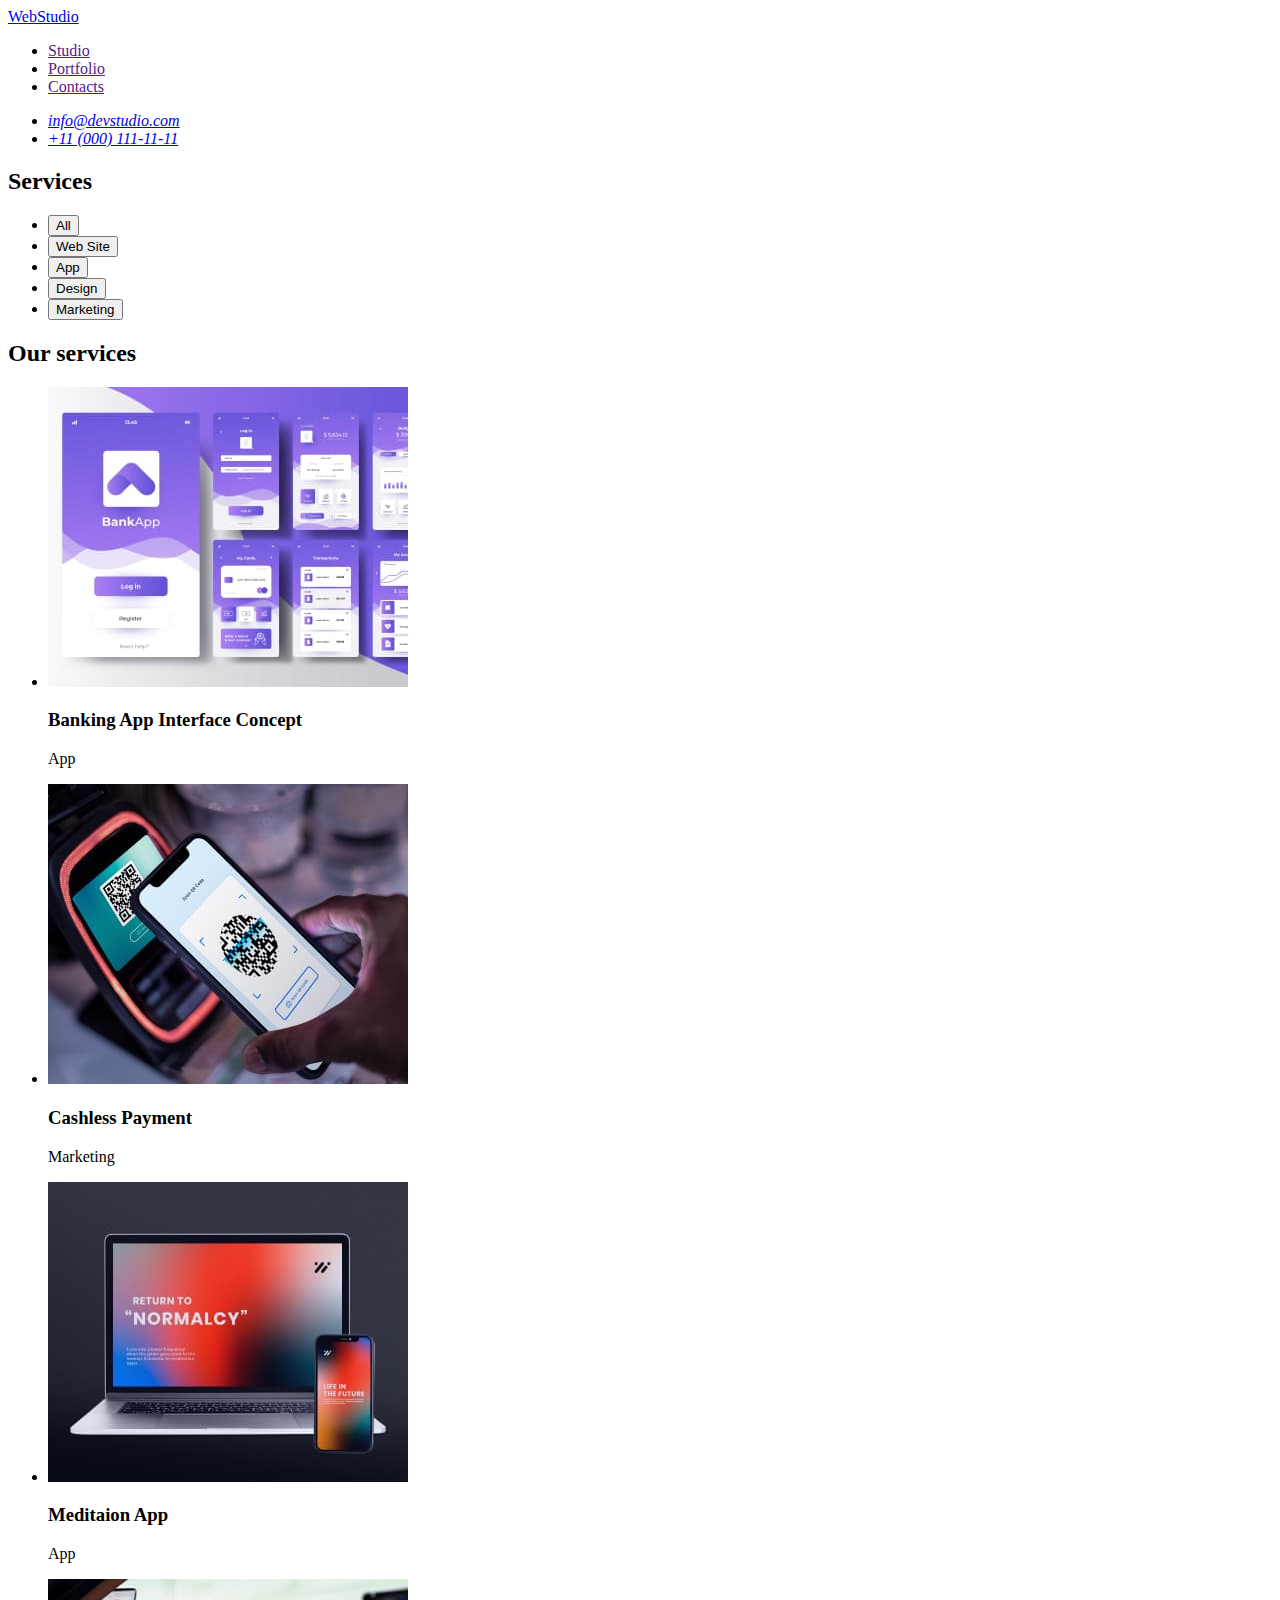
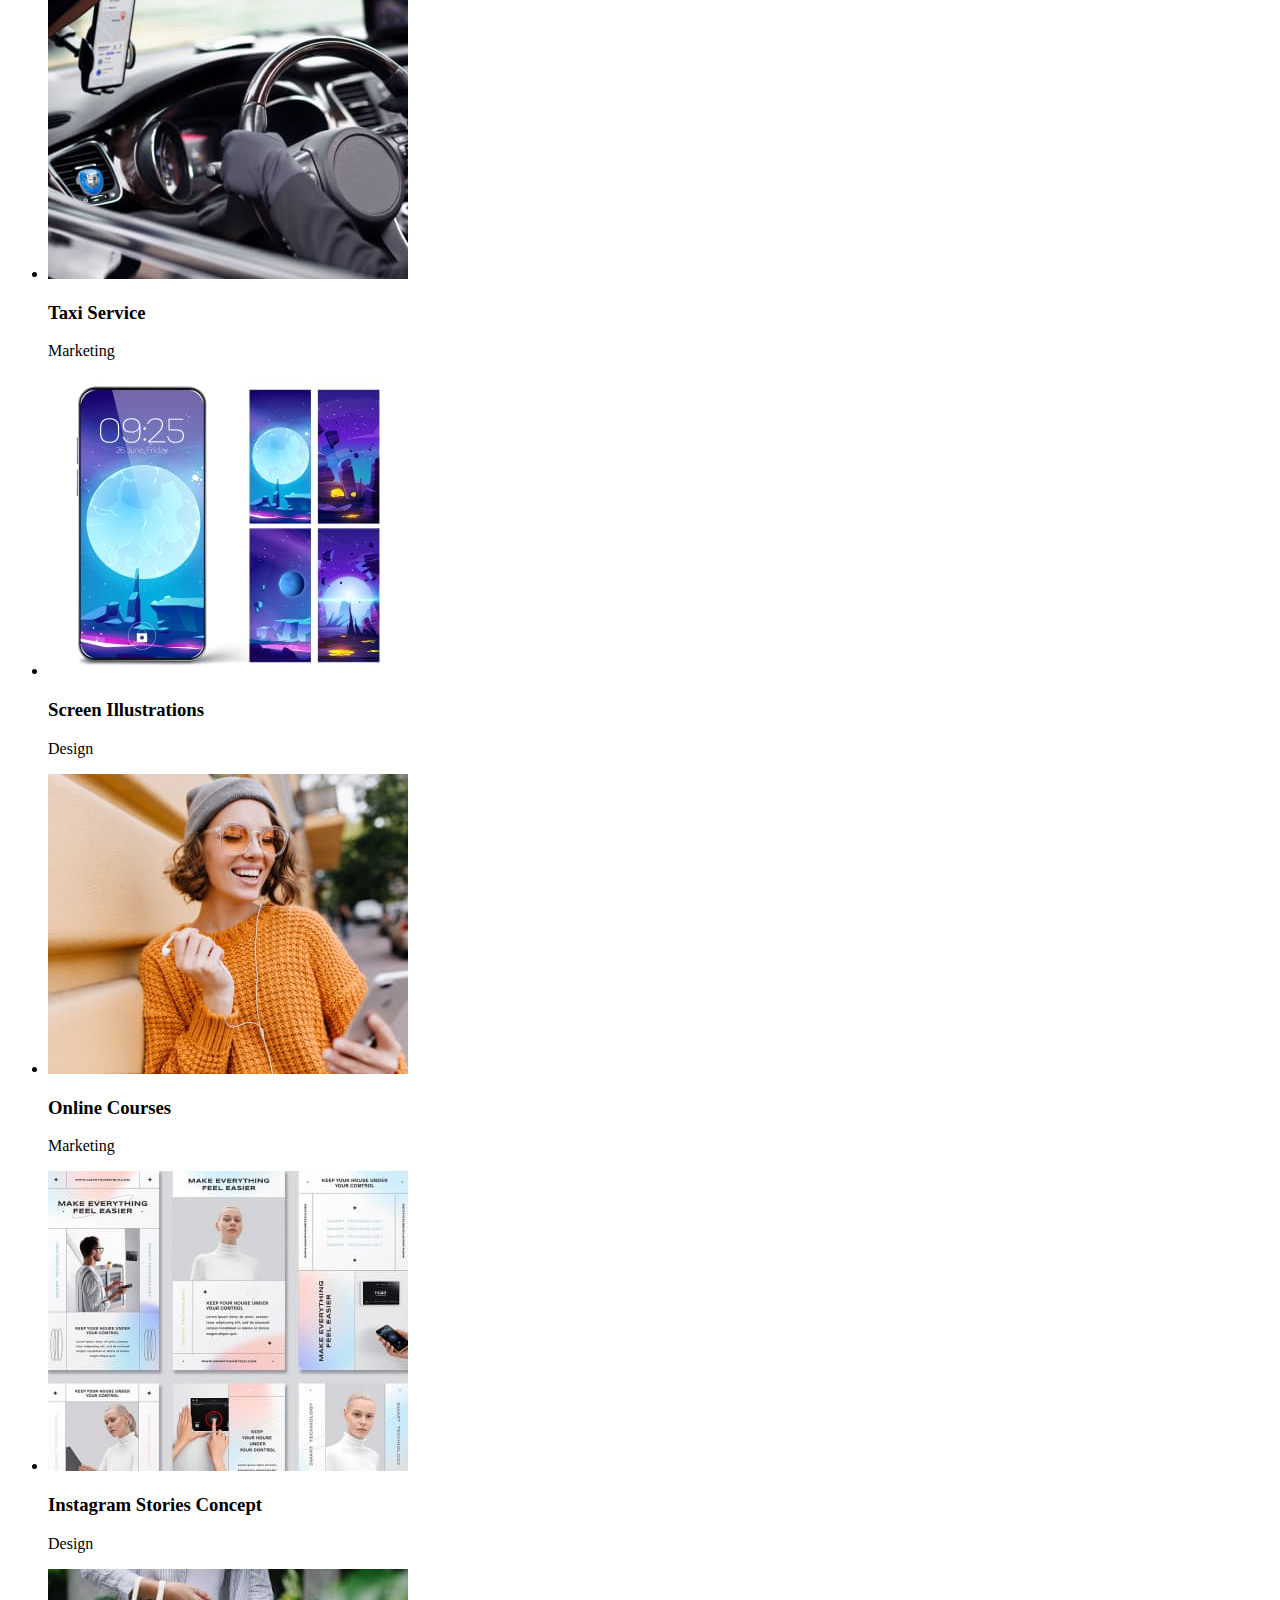
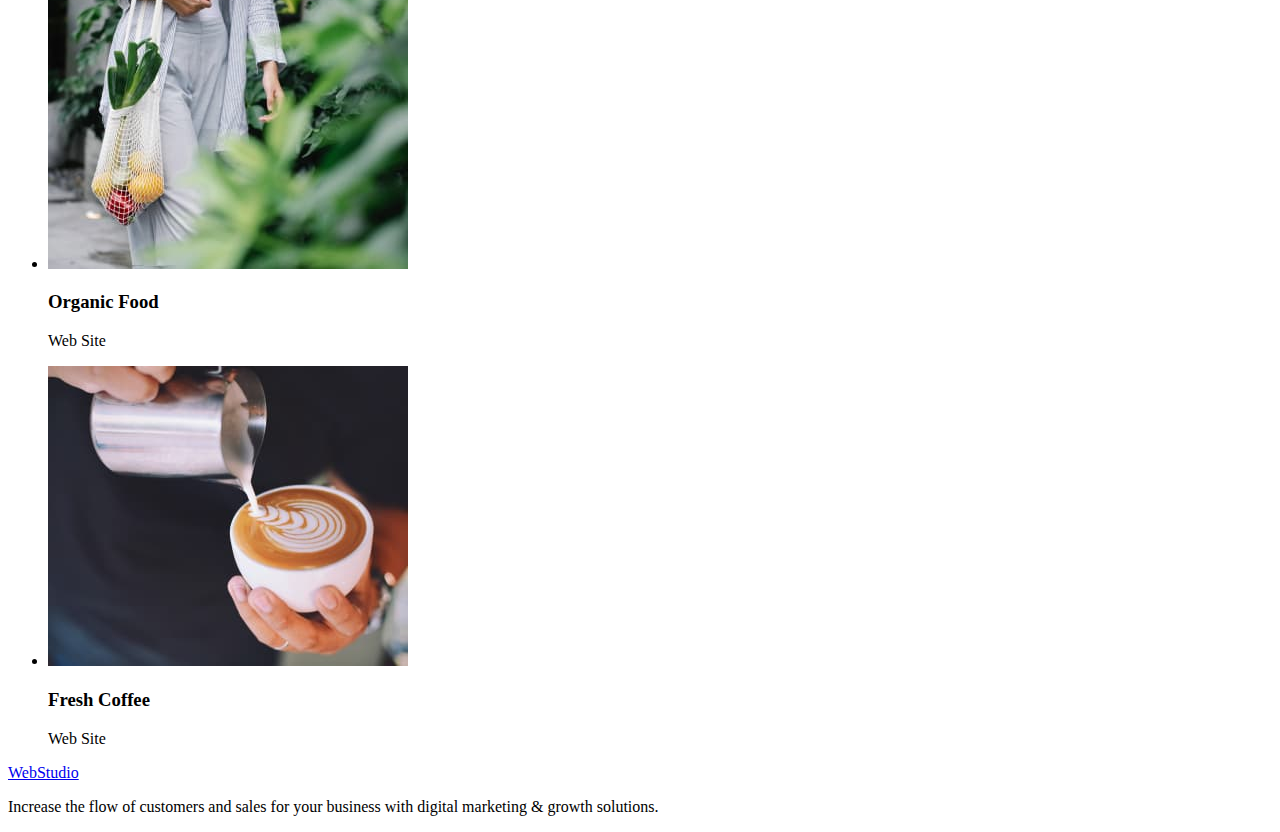
==== portfolio.html @ b33d1b96 "проверка" ====
<!DOCTYPE html>
<html lang="en">
<head>
    <meta charset="UTF-8">
    <meta http-equiv="X-UA-Compatible" content="IE=edge">
    <meta name="viewport" content="width=device-width, initial-scale=1.0">
    <title>WebStudio</title>
    <link rel="stylesheet" href="./css/styles.css">
</head>
<body>

<!--Шапка  -->
    <header>
        <nav>
            <a href="file:///Users/igorzerkal/Desktop/goit-markup-hw-01/index.html">WebStudio</a>
            <ul>
               <li><a href="">Studio</a></li>
               <li><a href="">Portfolio</a></li>
               <li><a href="">Contacts</a></li>
            </ul>
        </nav>
       
        <address>
            <ul>
                <li><a href="mailto:info@devstudio.com">info@devstudio.com</a></li>
                <li><a href="tel:+110001111111">+11 (000) 111-11-11</a></li>
            </ul>
        </address>

    </header>

    <main>

<!-- Наши услуги кнопки -->
        <section>

            <h2>Services</h2>
            <ul>
                <li><button type="button">All</button></li>
                <li><button type="button">Web Site</button></li>
                <li><button type="button">App</button></li>
                <li><button type="button">Design</button></li>
                <li><button type="button">Marketing</button></li>
            </ul>
            
        </section>

<!-- Наши услуги -->

     <section>

        <h2>Our services</h2>
        <ul>
            <li> 
                <img src="./images/our-services/banking-app.jpg" alt="banking app" width="360">
                <H3>Banking App Interface Concept</H3>
                <p>App</p>
            </li>

            <li>
                <img src="./images/our-services/cashless-payment.jpg" alt="cashless payment" width="360">
                <h3>Cashless Payment</h3>
                <p>Marketing</p>
            </li>

            <li>
                <img src="./images/our-services/meditaion-app.jpg" alt="meditaion app" width="360">
                <h3>Meditaion App</h3>
                <p>App</p>
            </li>

<!-- Вторая строка услуг -->

            <li>
                <img src="./images/our-services/taxi-service.jpg" alt="taxi service" width="360">
                <h3>Taxi Service</h3>
                <p>Marketing</p>
            </li>
            <li> 
                <img src="./images/our-services/screen.jpg" alt="screen" width="360">
                <H3>Screen Illustrations</H3>
                <p>Design</p>
            </li>

            <li>
                <img src="./images/our-services/courses.jpg" alt="courses" width="360">
                <h3>Online Courses</h3>
                <p>Marketing</p>
            </li>

<!-- Третья строка услуг -->

            <li>
                <img src="./images/our-services/instagram-concept.jpg" alt="instagram concept" width="360">
                <h3>Instagram Stories Concept</h3>
                <p>Design</p>
            </li>

            <li>
                <img src="./images/our-services/organic-food.jpg" alt="organic food" width="360">
                <h3>Organic Food</h3>
                <p>Web Site</p>
            </li>

            <li>
                <img src="./images/our-services/fresh-coffee.jpg" alt="fresh coffee" width="360">
                <h3>Fresh Coffee</h3>
                <p>Web Site</p>
            </li>

        </ul>

     </section>

    </main>

<!-- Подвал -->
     <footer>
        <a href="./index.html">WebStudio</a>
        <p>Increase the flow of customers and sales for your business with digital marketing & growth solutions.</p>

     </footer>

</body>
</html>
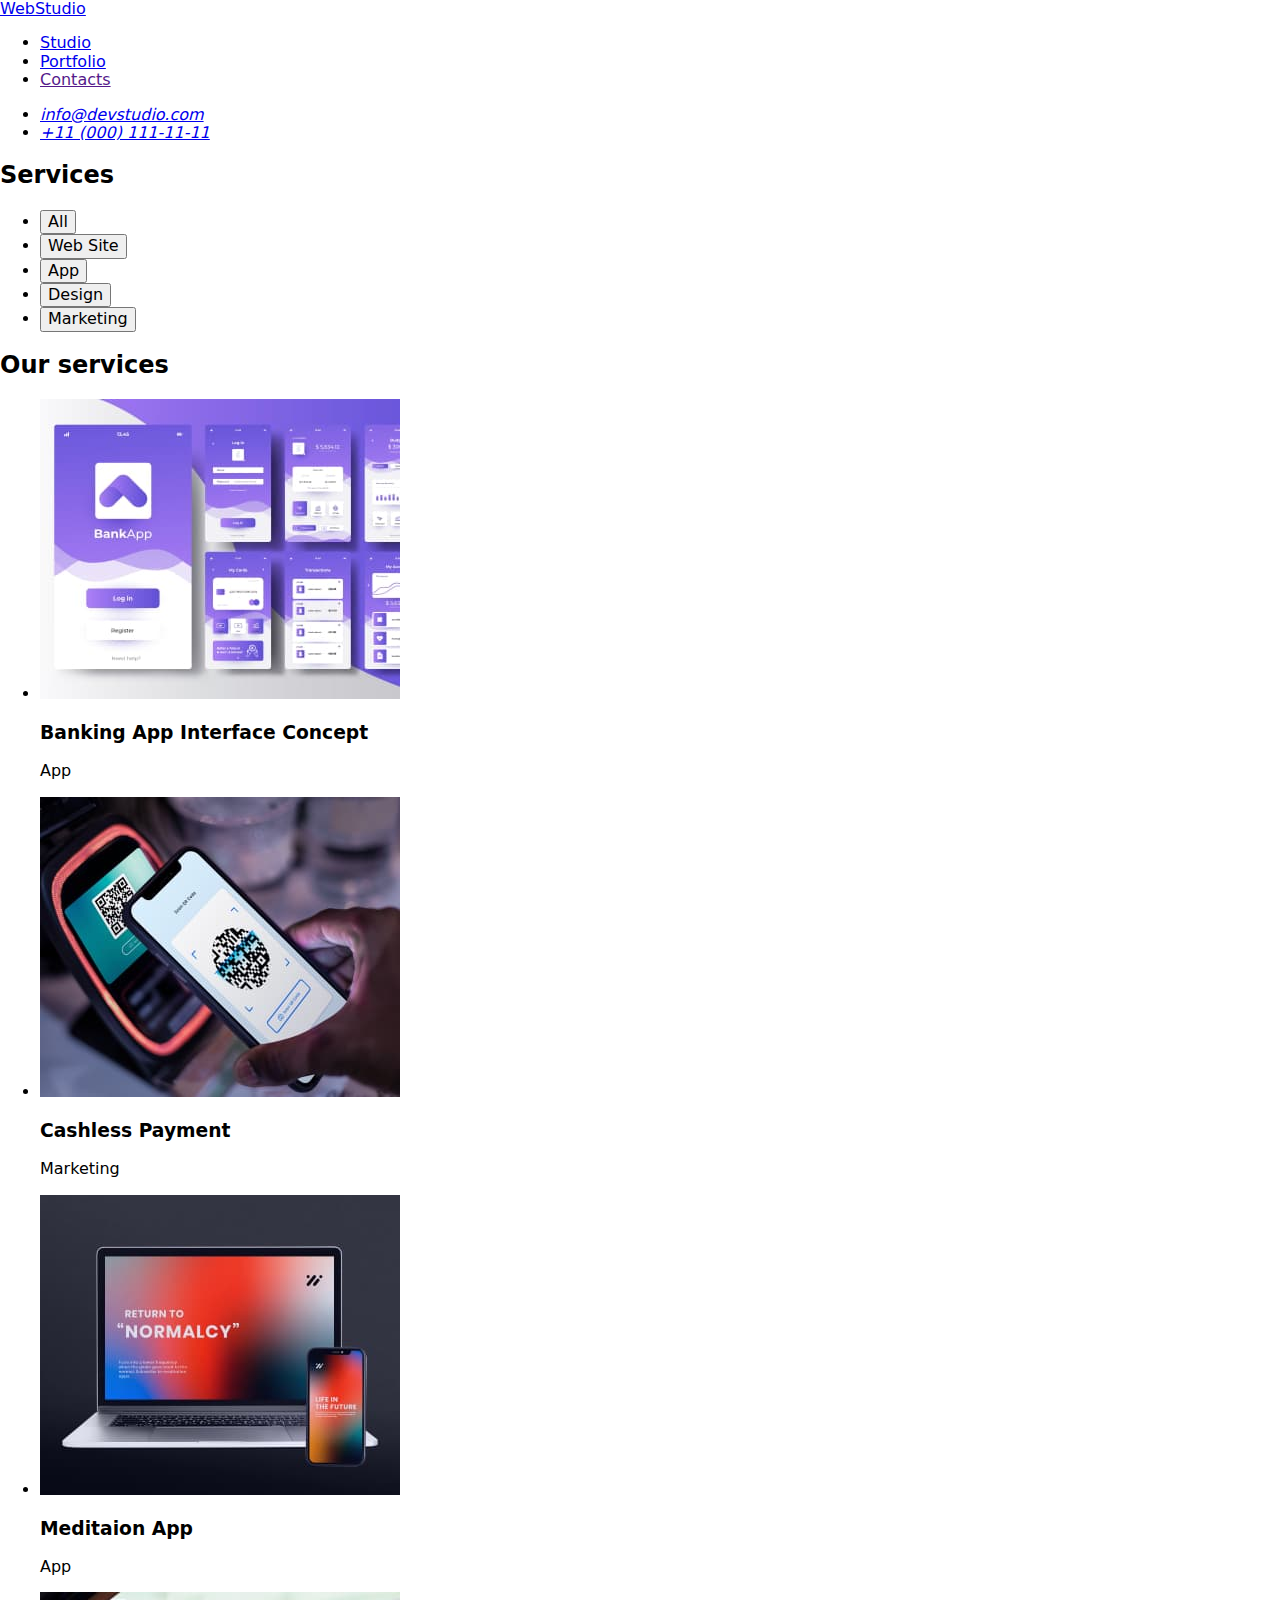
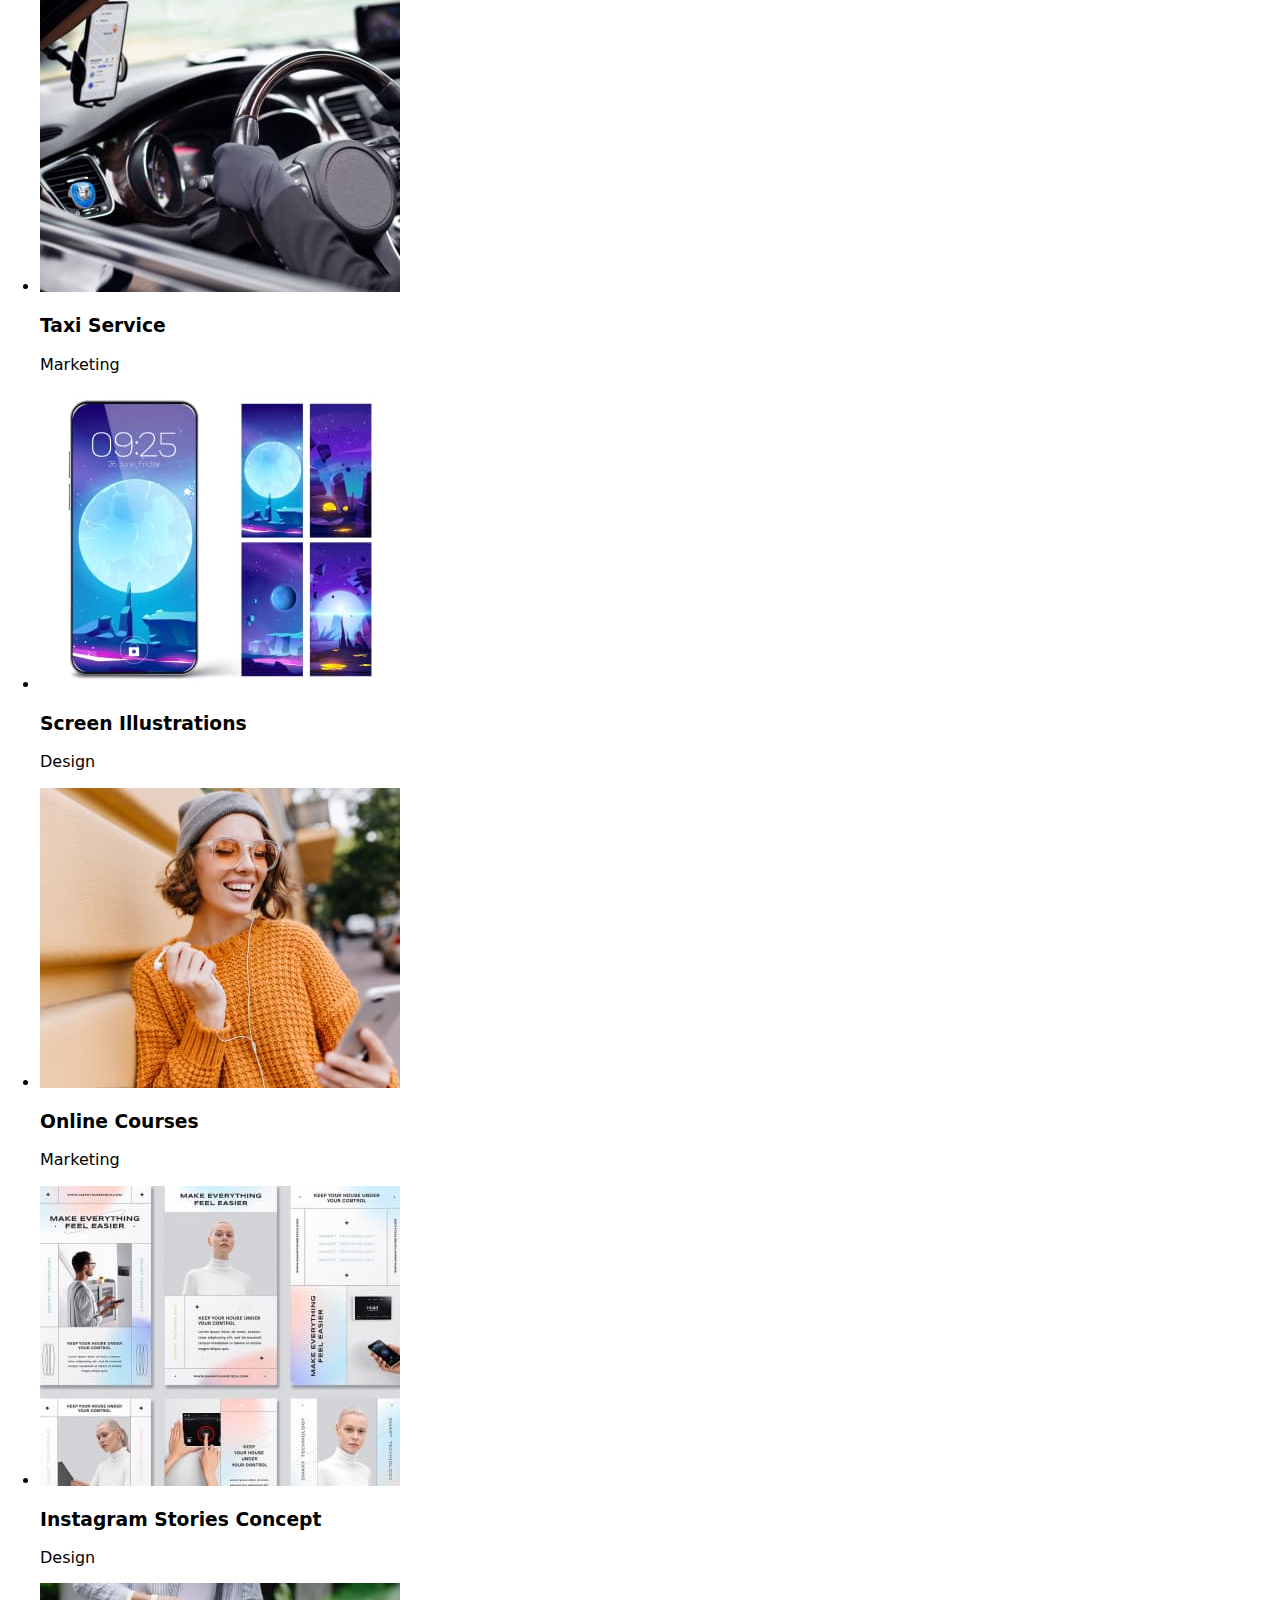
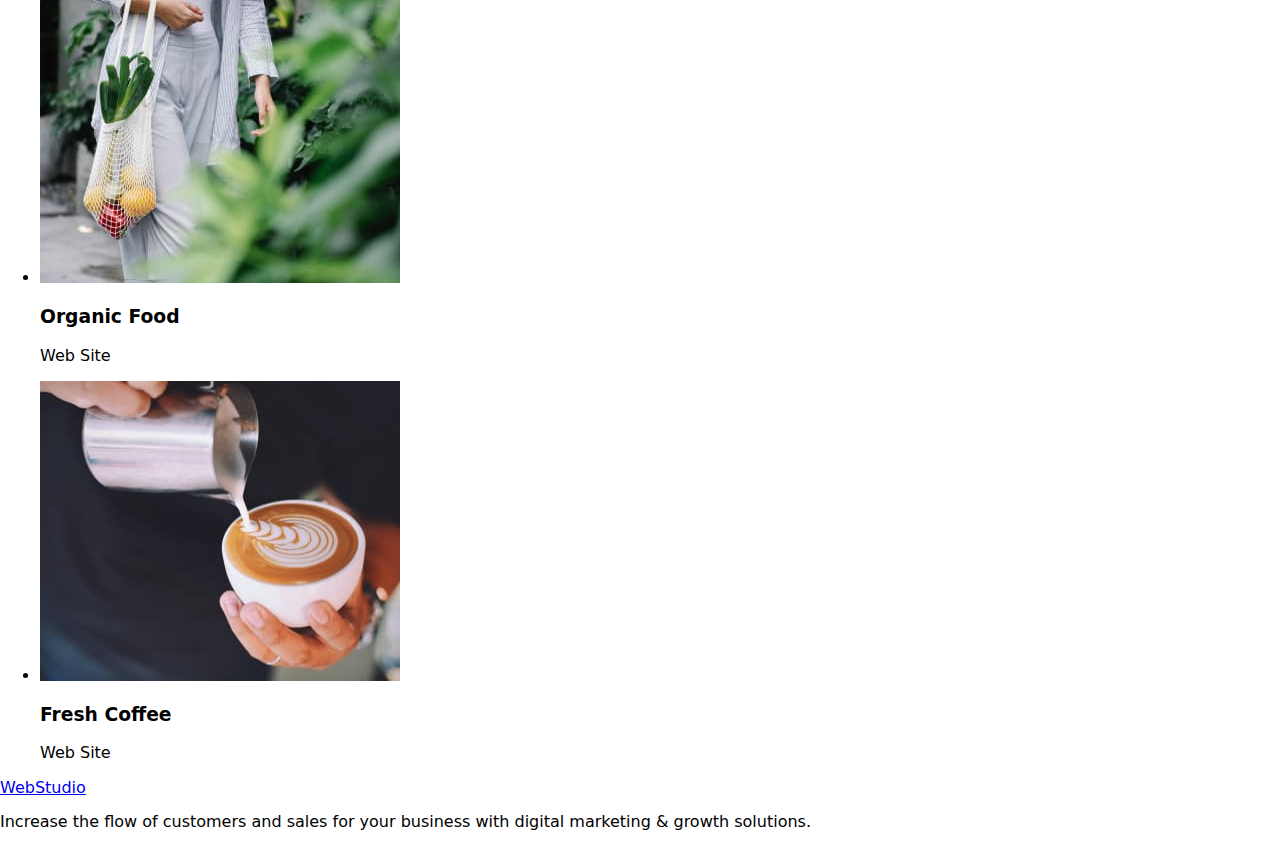
==== commit 50694d49: "Исправил линки на 2-х страницах" ====
--- a/portfolio.html
+++ b/portfolio.html
@@ -5,25 +5,46 @@
     <meta http-equiv="X-UA-Compatible" content="IE=edge">
     <meta name="viewport" content="width=device-width, initial-scale=1.0">
     <title>WebStudio</title>
-    <link rel="stylesheet" href="./css/styles.css">
+    <link rel="stylesheet" href="https://cdn.jsdelivr.net/npm/modern-normalize@1.1.0/modern-normalize.min.css">
+    <link rel="preconnect" href="https://fonts.googleapis.com">
+    <link rel="preconnect" href="https://fonts.gstatic.com" crossorigin>
+    <link href="https://fonts.googleapis.com/css2?family=Raleway:wght@700&family=Roboto:wght@400;500;700;900&display=swap" rel="stylesheet">
+    <link rel="stylesheet" href="../goit-markup-hw-01/css/styles.css">
 </head>
+
 <body>
 
-<!--Шапка  -->
-    <header>
-        <nav>
-            <a href="file:///Users/igorzerkal/Desktop/goit-markup-hw-01/index.html">WebStudio</a>
-            <ul>
-               <li><a href="">Studio</a></li>
-               <li><a href="">Portfolio</a></li>
-               <li><a href="">Contacts</a></li>
+                        <!--Шапка  -->
+    <header class="top-header">
+        <nav class="navigation">
+            <a class="logo link" href="./index.html">WebStudio</a>
+            <ul class="menu list">
+               
+                <li class="menu-item">
+                    <a class="link" href="./index.html">Studio</a>
+                </li>
+               
+                <li class="menu-item">
+                    <a class="link" href="./portfolio.html">Portfolio</a>
+                </li>
+               
+                <li class="menu-item">
+                    <a class="link" href="">Contacts</a>
+                </li>
             </ul>
         </nav>
        
         <address>
-            <ul>
-                <li><a href="mailto:info@devstudio.com">info@devstudio.com</a></li>
-                <li><a href="tel:+110001111111">+11 (000) 111-11-11</a></li>
+            <ul class="contact list">
+                
+                <li class="contact-item">
+                    <a class="contact-info-link link" href="mailto:info@devstudio.com">info@devstudio.com</a>
+                </li>
+                
+                <li class="contact-item">
+                    <a class="contact-info-link link" href="tel:+110001111111">+11 (000) 111-11-11</a>
+                </li>
+            
             </ul>
         </address>
 
@@ -31,81 +52,91 @@
 
     <main>
 
-<!-- Наши услуги кнопки -->
+                        <!-- Наши услуги кнопки -->
         <section>
 
             <h2>Services</h2>
-            <ul>
-                <li><button type="button">All</button></li>
-                <li><button type="button">Web Site</button></li>
-                <li><button type="button">App</button></li>
-                <li><button type="button">Design</button></li>
-                <li><button type="button">Marketing</button></li>
+            <ul class="list">
+                <li>
+                    <button class="modal-btn" type="button">All</button>
+                </li>
+                <li>
+                    <button class="modal-btn" type="button">Web Site</button>
+                </li>
+                <li>
+                    <button class="modal-btn" type="button">App</button>
+                </li>
+                <li>
+                    <button class="modal-btn" type="button">Design</button>
+                </li>
+                <li>
+                    <button class="modal-btn" type="button">Marketing</button>
+                </li>
             </ul>
-            
+
         </section>
 
-<!-- Наши услуги -->
+                        <!-- Наши услуги -->
 
      <section>
 
         <h2>Our services</h2>
-        <ul>
+        <ul class="list">
             <li> 
-                <img src="./images/our-services/banking-app.jpg" alt="banking app" width="360">
-                <H3>Banking App Interface Concept</H3>
-                <p>App</p>
+                <img class="list-image" src="./images/our-services/banking-app.jpg" alt="banking app" width="360">
+                <H3 clas="name-of-pictures" >Banking App Interface Concept</H3>
+                <p clas="pictures description" >App</p>
             </li>
 
             <li>
-                <img src="./images/our-services/cashless-payment.jpg" alt="cashless payment" width="360">
-                <h3>Cashless Payment</h3>
-                <p>Marketing</p>
+                <img class="list-image" src="./images/our-services/cashless-payment.jpg" alt="cashless payment" width="360">
+                <h3 class="name-of-pictures" >Cashless Payment</h3>
+                <p class="pictures description" >Marketing</p>
             </li>
 
             <li>
-                <img src="./images/our-services/meditaion-app.jpg" alt="meditaion app" width="360">
-                <h3>Meditaion App</h3>
-                <p>App</p>
+                <img class="list-image" src="./images/our-services/meditaion-app.jpg" alt="meditaion app" width="360">
+                <h3 class="name-of-pictures" >Meditaion App</h3>
+                <p class="pictures description" >App</p>
             </li>
 
-<!-- Вторая строка услуг -->
+                    <!-- Вторая строка услуг -->
 
             <li>
-                <img src="./images/our-services/taxi-service.jpg" alt="taxi service" width="360">
-                <h3>Taxi Service</h3>
-                <p>Marketing</p>
+                <img class="list-image" src="./images/our-services/taxi-service.jpg" alt="taxi service" width="360">
+                <h3 class="name-of-pictures" >Taxi Service</h3>
+                <p class="pictures description" >Marketing</p>
             </li>
             <li> 
-                <img src="./images/our-services/screen.jpg" alt="screen" width="360">
-                <H3>Screen Illustrations</H3>
-                <p>Design</p>
+                <img class="list-image" src="./images/our-services/screen.jpg" alt="screen" width="360">
+                <H3 class="name-of-pictures" >Screen Illustrations</H3>
+                <p class="pictures description" >Design</p>
             </li>
 
             <li>
-                <img src="./images/our-services/courses.jpg" alt="courses" width="360">
-                <h3>Online Courses</h3>
-                <p>Marketing</p>
+                <img class="list-image" src="./images/our-services/courses.jpg" alt="courses" width="360">
+                <h3 class="name-of-pictures" >Online Courses</h3>
+                <p class="pictures description" >Marketing</p>
             </li>
 
-<!-- Третья строка услуг -->
+                    <!-- Третья строка услуг -->
 
             <li>
-                <img src="./images/our-services/instagram-concept.jpg" alt="instagram concept" width="360">
-                <h3>Instagram Stories Concept</h3>
-                <p>Design</p>
+                <img class="list-image" src="./images/our-services/instagram-concept.jpg" alt="instagram concept" width="360">
+                <h3 class="name-of-pictures" >Instagram Stories Concept</h3>
+                <p class="pictures description" >Design</p>
             </li>
 
             <li>
-                <img src="./images/our-services/organic-food.jpg" alt="organic food" width="360">
-                <h3>Organic Food</h3>
-                <p>Web Site</p>
+                <img class="list-image" src="./images/our-services/organic-food.jpg" alt="organic food" width="360">
+                <h3 class="name-of-pictures" >Organic Food</h3>
+                <p class="pictures description" >Web Site</p>
             </li>
 
             <li>
-                <img src="./images/our-services/fresh-coffee.jpg" alt="fresh coffee" width="360">
-                <h3>Fresh Coffee</h3>
-                <p>Web Site</p>
+                <img class="list-image" src="./images/our-services/fresh-coffee.jpg" alt="fresh coffee" width="360">
+                <h3 class="name-of-pictures" >Fresh Coffee</h3>
+                <p class="pictures description" >Web Site</p>
             </li>
 
         </ul>
@@ -114,12 +145,13 @@
 
     </main>
 
-<!-- Подвал -->
+                        <!-- Подвал -->
      <footer>
-        <a href="./index.html">WebStudio</a>
-        <p>Increase the flow of customers and sales for your business with digital marketing & growth solutions.</p>
+        <a class="logo link" href="./index.html">WebStudio</a>
+        <p class="text-footer" >Increase the flow of customers and sales for your business with digital marketing & growth solutions.</p>
 
      </footer>
 
 </body>
+
 </html>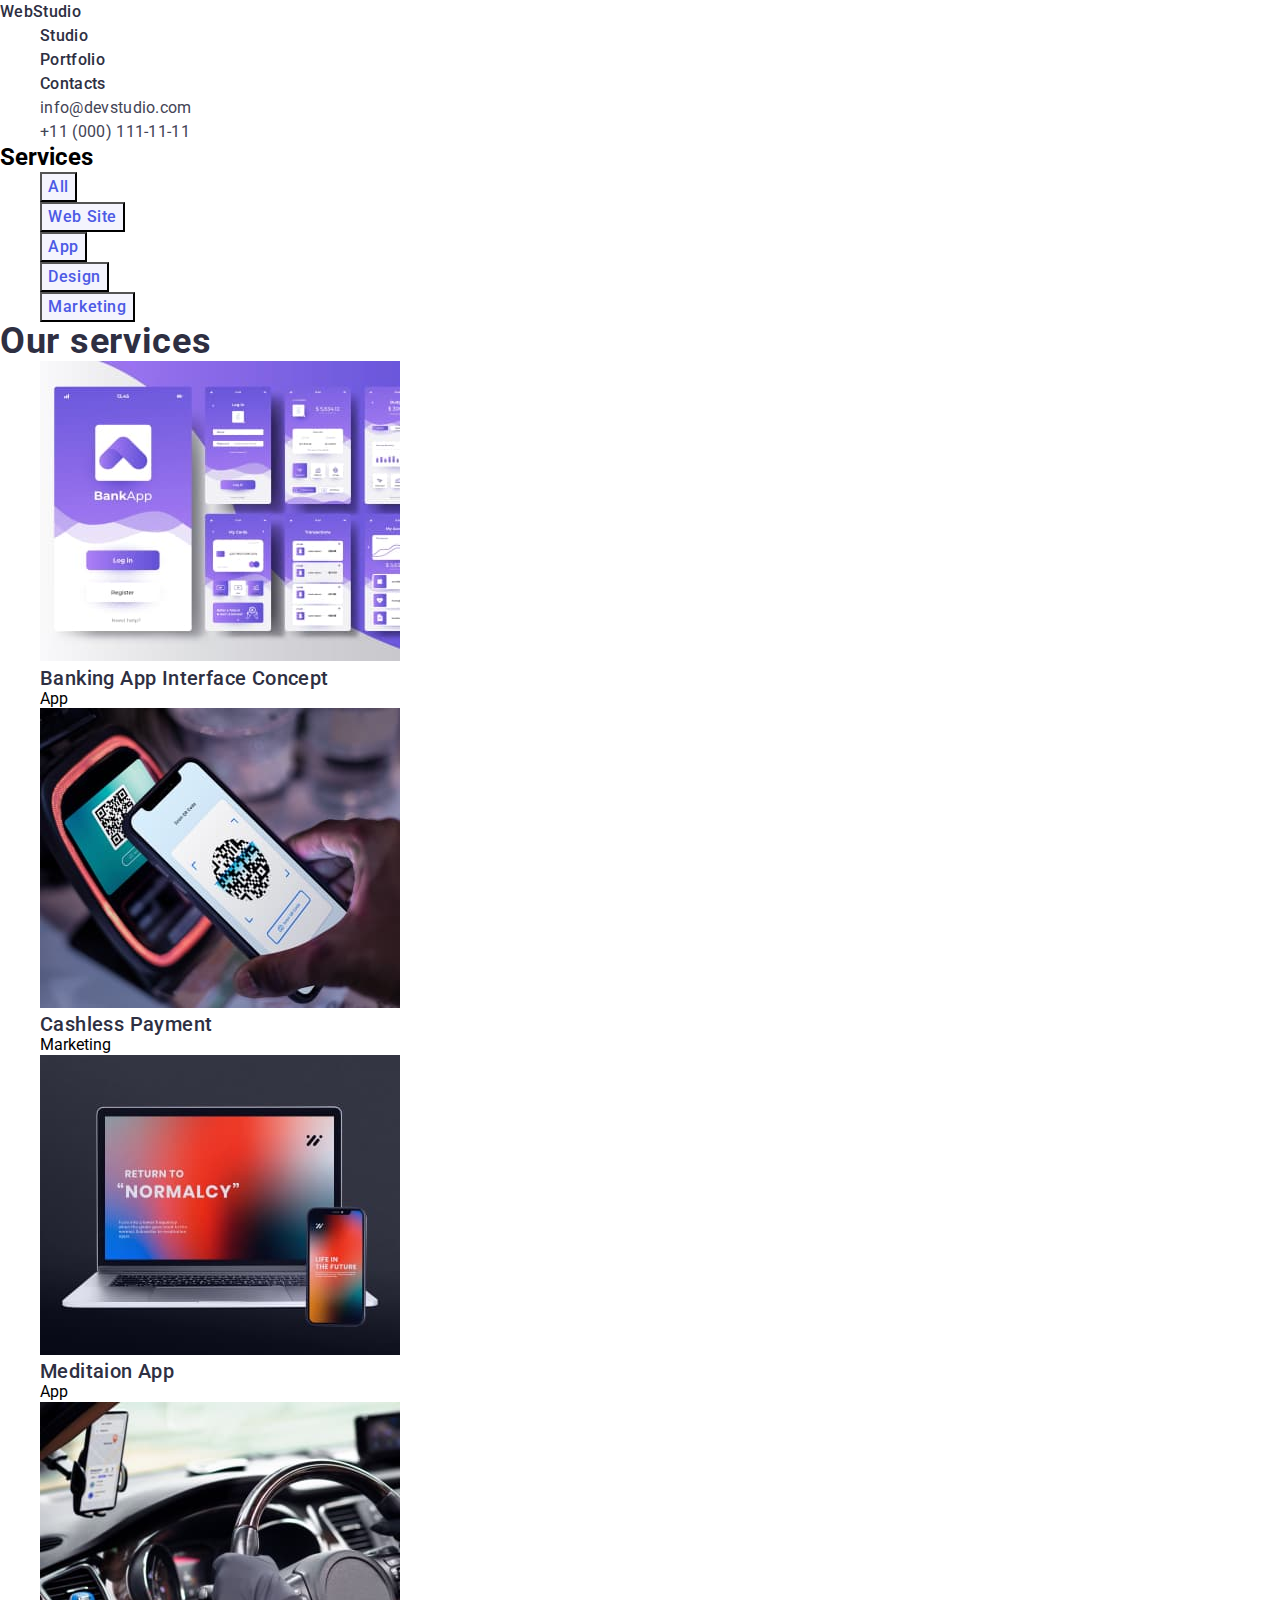
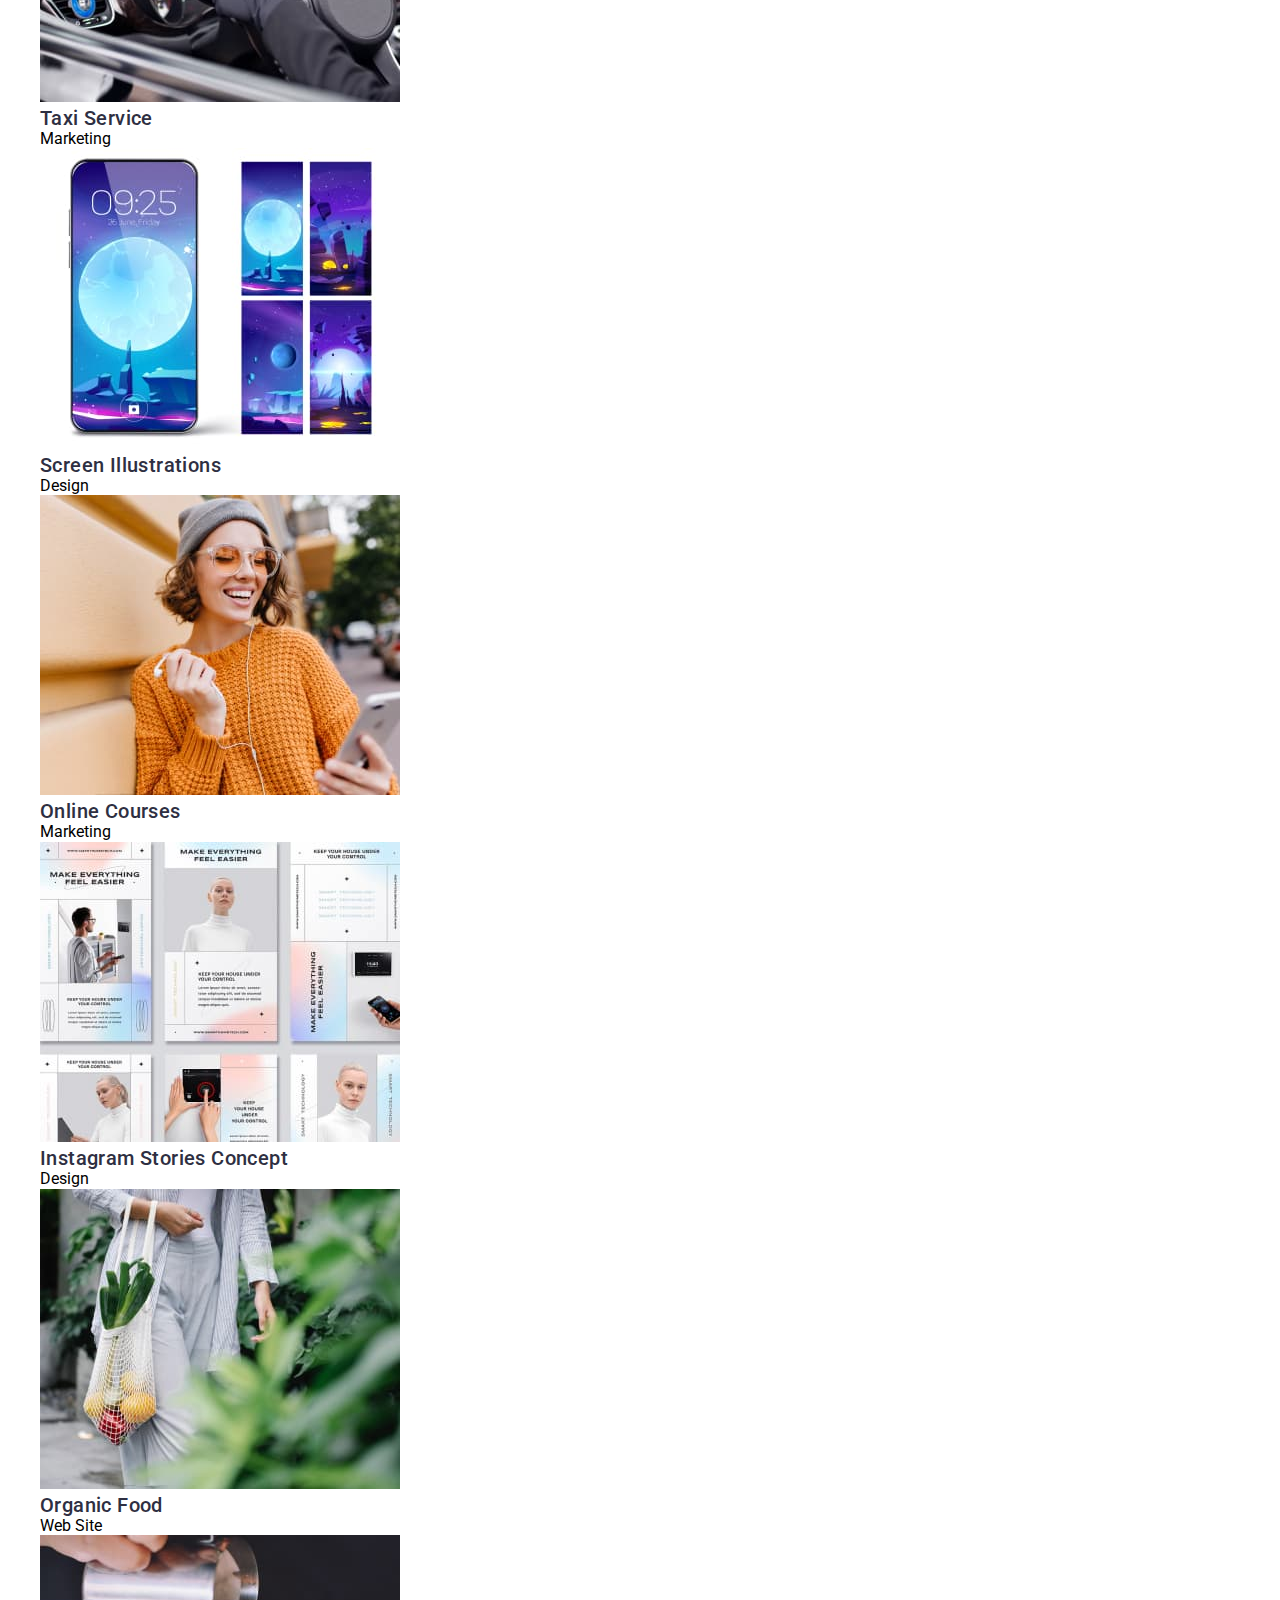
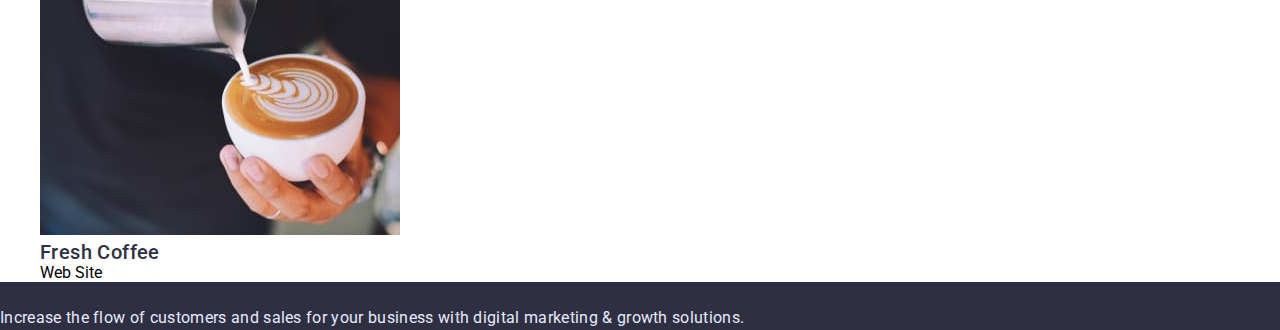
==== commit 4dd054be: "Страницы настроены, ошибки исправлены." ====
--- a/portfolio.html
+++ b/portfolio.html
@@ -9,7 +9,7 @@
     <link rel="preconnect" href="https://fonts.googleapis.com">
     <link rel="preconnect" href="https://fonts.gstatic.com" crossorigin>
     <link href="https://fonts.googleapis.com/css2?family=Raleway:wght@700&family=Roboto:wght@400;500;700;900&display=swap" rel="stylesheet">
-    <link rel="stylesheet" href="../goit-markup-hw-01/css/styles.css">
+    <link rel="stylesheet" href="./css/styles.css">
 </head>
 
 <body>
@@ -55,22 +55,22 @@
                         <!-- Наши услуги кнопки -->
         <section>
 
-            <h2>Services</h2>
+            <h2 class="services-bnt">Services</h2>
             <ul class="list">
                 <li>
-                    <button class="modal-btn" type="button">All</button>
+                    <button class="modal-btn-b" type="button">All</button>
                 </li>
                 <li>
-                    <button class="modal-btn" type="button">Web Site</button>
+                    <button class="modal-btn-b" type="button">Web Site</button>
                 </li>
                 <li>
-                    <button class="modal-btn" type="button">App</button>
+                    <button class="modal-btn-b" type="button">App</button>
                 </li>
                 <li>
-                    <button class="modal-btn" type="button">Design</button>
+                    <button class="modal-btn-b" type="button">Design</button>
                 </li>
                 <li>
-                    <button class="modal-btn" type="button">Marketing</button>
+                    <button class="modal-btn-b" type="button">Marketing</button>
                 </li>
             </ul>
 
@@ -80,12 +80,12 @@
 
      <section>
 
-        <h2>Our services</h2>
+        <h2 class="titles">Our services</h2>
         <ul class="list">
             <li> 
                 <img class="list-image" src="./images/our-services/banking-app.jpg" alt="banking app" width="360">
-                <H3 clas="name-of-pictures" >Banking App Interface Concept</H3>
-                <p clas="pictures description" >App</p>
+                <H3 class="name-of-pictures" >Banking App Interface Concept</H3>
+                <p class="pictures description" >App</p>
             </li>
 
             <li>
@@ -146,7 +146,7 @@
     </main>
 
                         <!-- Подвал -->
-     <footer>
+     <footer class="top-footer">
         <a class="logo link" href="./index.html">WebStudio</a>
         <p class="text-footer" >Increase the flow of customers and sales for your business with digital marketing & growth solutions.</p>
 
--- a/css/styles.css
+++ b/css/styles.css
@@ -0,0 +1,200 @@
+:root {
+    --primary-fond:'Roboto', sans-serif;
+    --accent-color:#2E2F42;
+}
+
+body {
+    font-family: var(--primary-fond);
+}
+
+*{
+    margin: 0;
+}
+
+.link {
+    text-decoration: none;
+    font-style: normal;
+    
+    font-weight: 500;
+    font-size: 16px;
+    line-height: 1.5;
+    letter-spacing: 0.02em;
+    color: #2E2F42;
+}
+
+.contact-info-link {
+    
+    font-style: normal;
+    font-weight: 400;
+    font-size: 16px;
+    line-height: 1.5;
+    letter-spacing: 0.02em;
+    color: #434455;
+}
+
+.link:hover,
+.link:focus{
+    color: #404BBF;
+}
+
+
+.list {
+    list-style: none;
+}
+
+
+
+/* .modal-btn-b {
+    font-weight: 500;
+    font-size: 16px;
+    line-height: 1.5;
+    display: flex;
+    align-items: center;
+    text-align: center;
+    letter-spacing: 0.04em;
+    color: #4D5AE5;
+    cursor: pointer;
+} */
+
+/* ----------------------Шапка */
+
+.modal-btn:hover,
+.modal-btn:focus {
+    background-color: #404BBF;
+    color: #FFFFFF;
+}
+
+.modal-btn-a {
+    font-weight: 500;
+    font-size: 16px;
+    line-height: 1.5;
+    display: flex;
+    align-items: center;
+    letter-spacing: 0.04em;
+    color: #FFFFFF;
+    background: #4D5AE5;
+    cursor: pointer;
+}
+
+h1 {
+    background: #2E2F42;
+    color: #FFFFFF;
+}
+
+/* h2 {
+    font-weight: 700;
+    font-size: 36px;
+    line-height: 1.1;
+    letter-spacing: 0.02em;
+    text-transform: capitalize;
+    color: #2E2F42;
+} */
+
+/* ---------------------Банер */
+
+.main-title {
+    font-weight: 700;
+    font-size: 56px;
+    line-height: 1.1;
+    letter-spacing: 0.02em;
+    color: #FFFFFF;
+    background: #2E2F42;
+}
+
+/* .modal-btn {
+    cursor: pointer;
+} */
+
+/* ---------------Бизнес решение без заголовка */
+
+.title-paragraphs {
+    font-weight: 500;
+    font-size: 20px;
+    line-height: 1.2;
+    letter-spacing: 0.02em;
+    color: var(--accent-color)
+}
+
+.text-paragraphs {
+    font-weight: 400;
+    font-size: 16px;
+    line-height: 1.5;
+    letter-spacing: 0.02em;
+    color: #434455;
+}
+
+.titles {
+    font-weight: 700;
+    font-size: 36px;
+    line-height: 1.1;
+    letter-spacing: 0.02em;
+    color: var(--accent-color)
+}
+
+/* --------------------Фото Команды */
+
+.name-of-pictures {
+    font-weight: 500;
+    font-size: 20px;
+    line-height: 1.2;
+    letter-spacing: 0.02em;
+    color: var(--accent-color)
+
+}
+
+.pictures-description {
+    font-weight: 400;
+    font-size: 16px;
+    line-height: 1.5;
+    letter-spacing: 0.02em;
+    color: #434455;
+
+}
+
+/* -----------------------Подвал */
+
+.text-footer {
+    font-weight: 400;
+    font-size: 16px;
+    line-height: 1.5;
+    letter-spacing: 0.02em;
+    color: #E7E9FC;
+    background: #2E2F42;
+}
+
+.top-footer {
+    background: #2E2F42;
+}
+
+.logo-footer {
+    font-family: 'Raleway', sans-serif;
+    font-weight: 800;
+    font-size: 18px;
+    line-height: 1.17;
+    align-items: center;
+    letter-spacing: 0.03em;
+    color: #F4F4FD;
+}
+
+
+/* -------------------Наши услуги кнопки */
+
+.modal-btn-b {
+    font-style: normal;
+    font-weight: 500;
+    font-size: 16px;
+    line-height: 24px;
+    letter-spacing: 0.04em;
+    color: #4D5AE5;
+    background: #F4F4FD;
+    cursor: pointer;
+}
+
+.modal-btn-b:hover,
+.modal-btn-b:focus {
+    background-color: #404BBF;
+    color: #FFFFFF;
+}
+
+
+/* ------------------Наши услуги */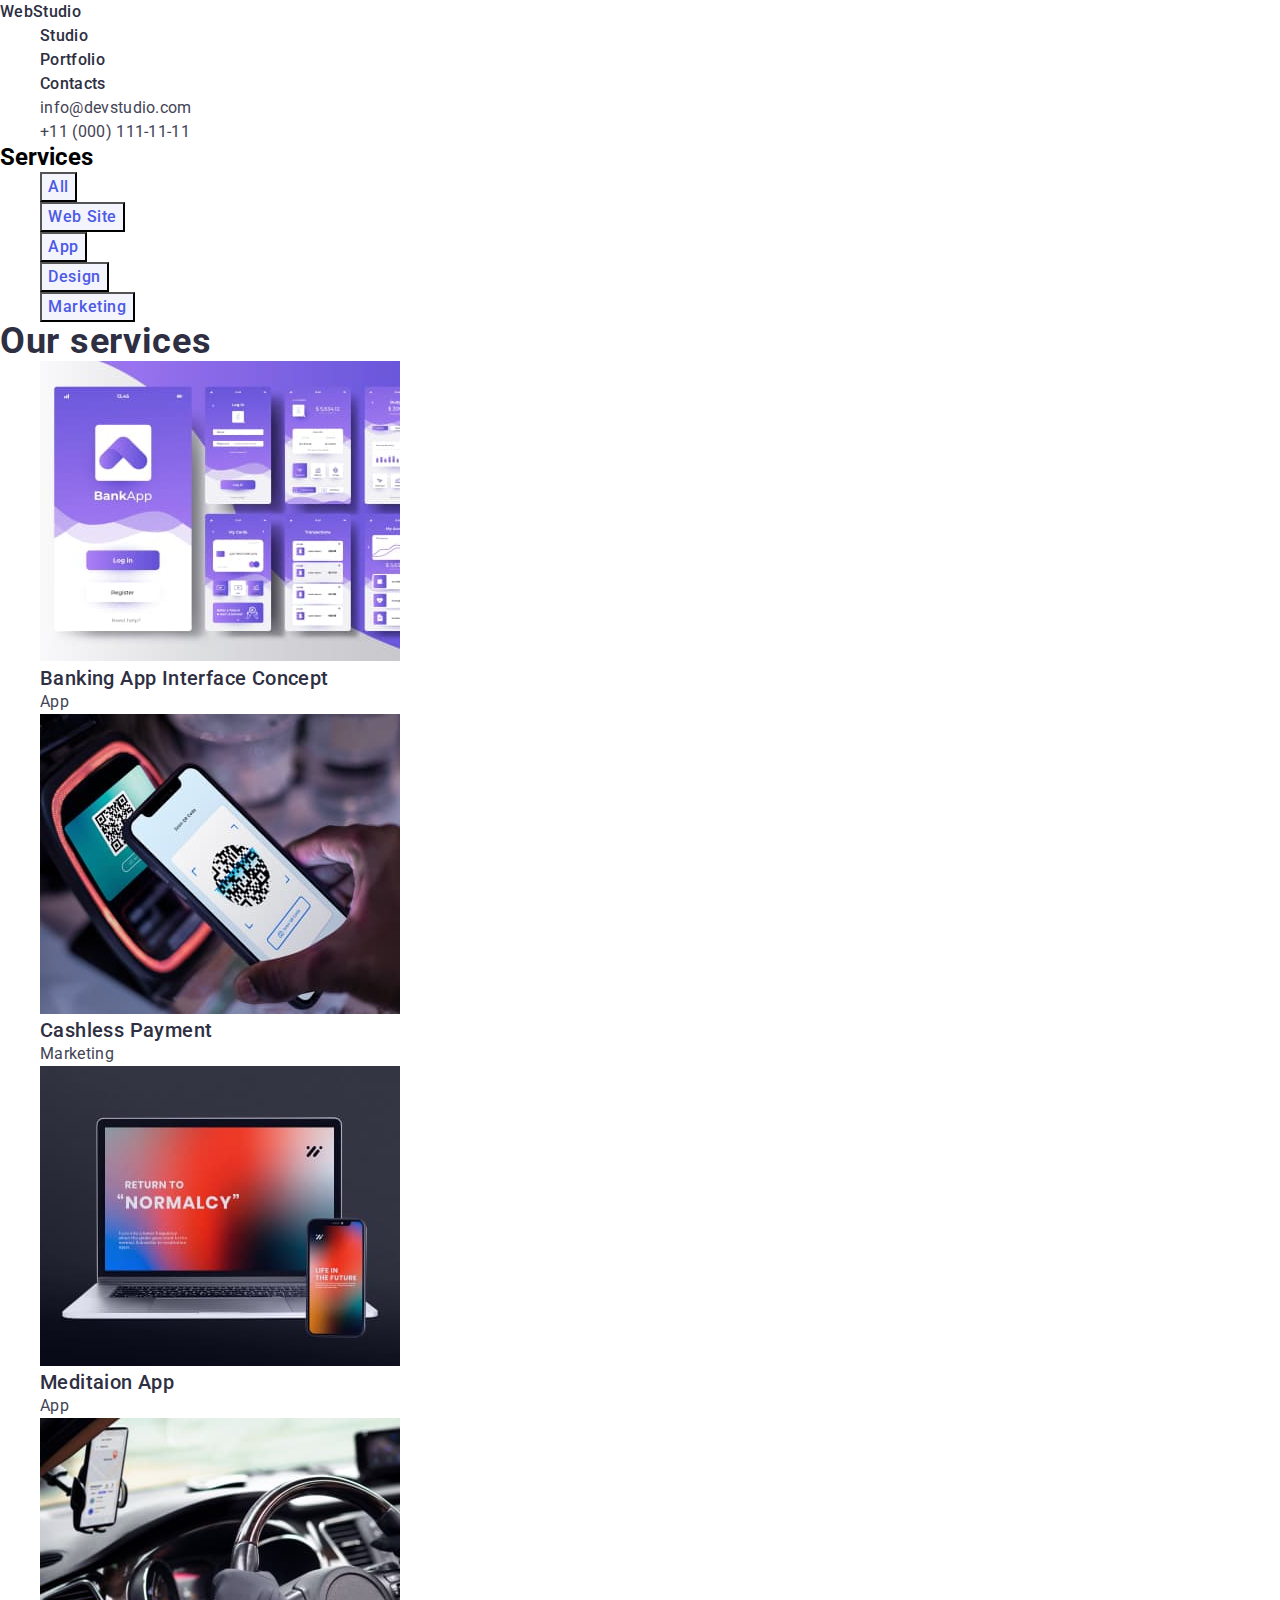
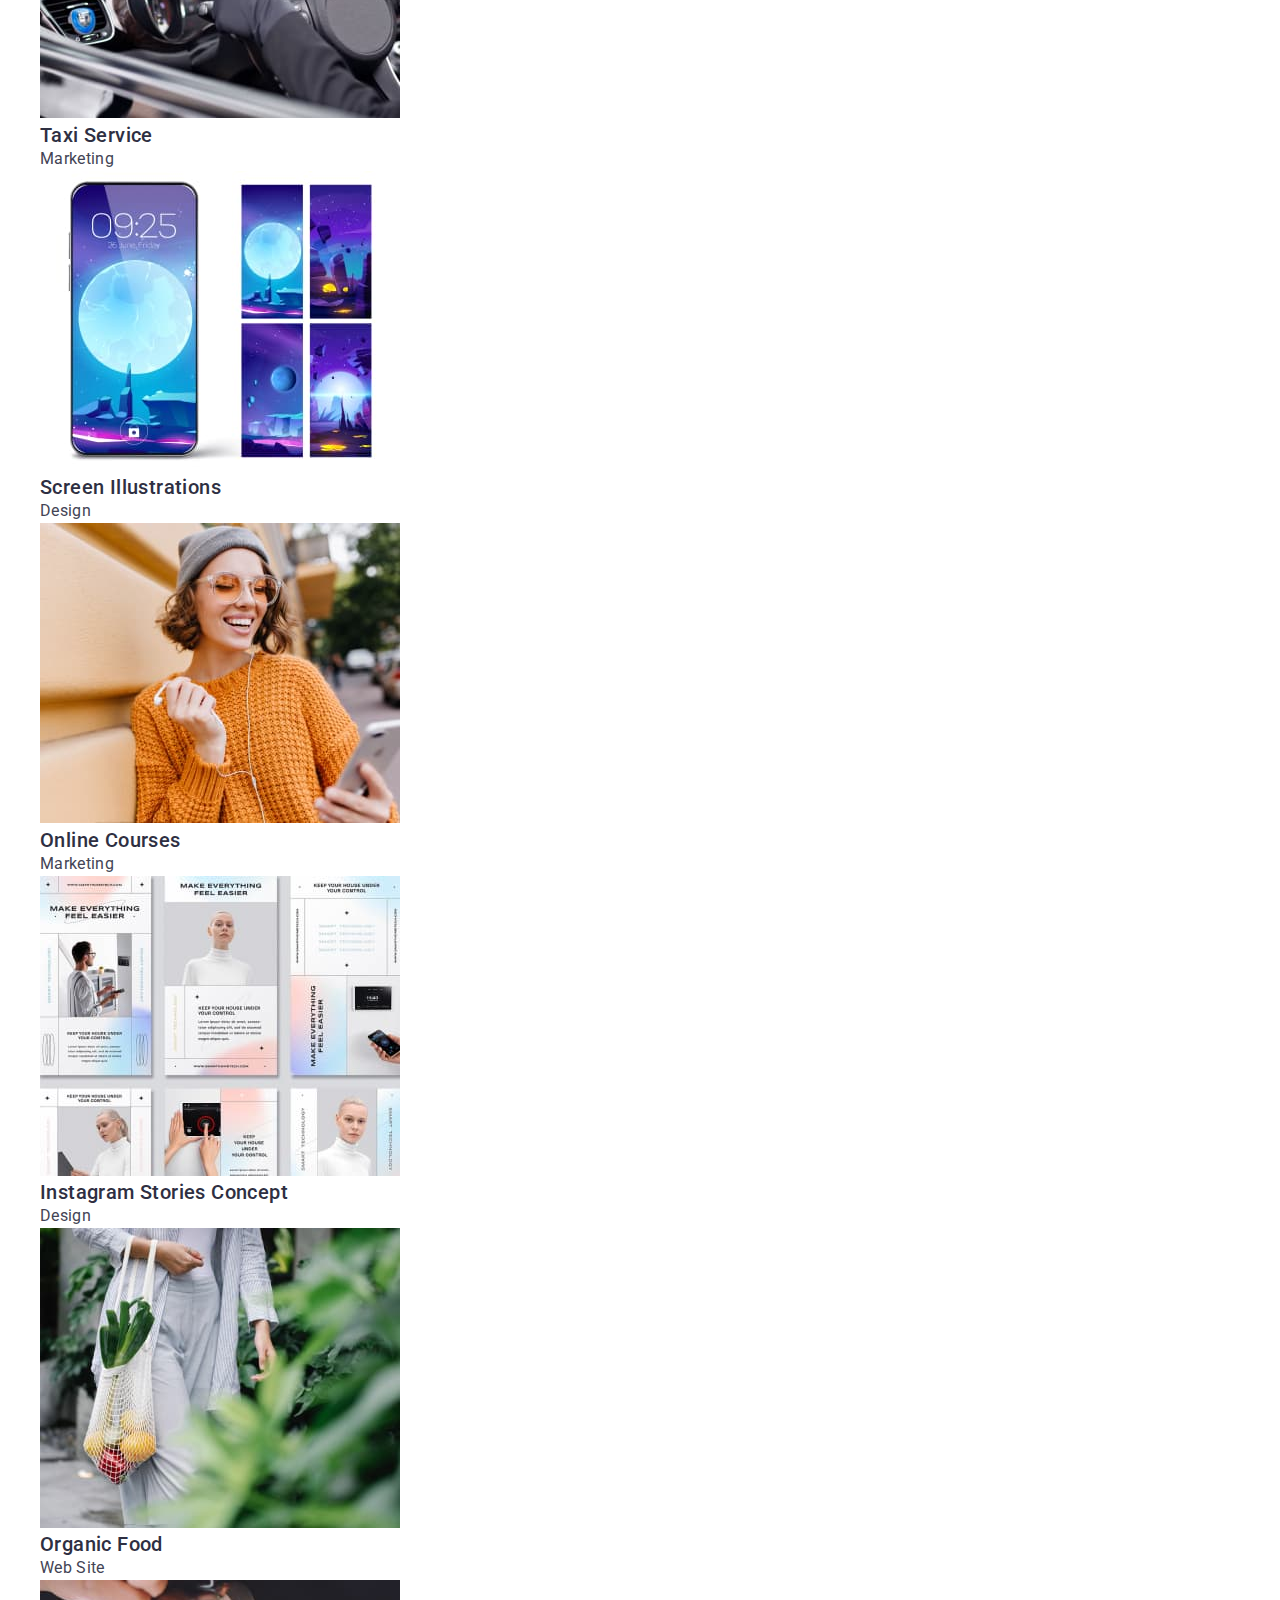
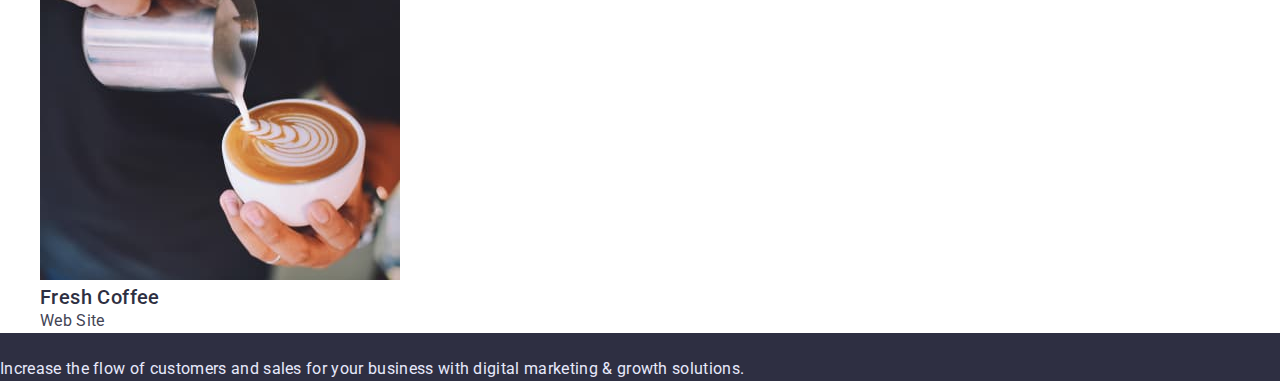
==== commit 9c6b0e3f: "Поправка класса" ====
--- a/portfolio.html
+++ b/portfolio.html
@@ -85,19 +85,19 @@
             <li> 
                 <img class="list-image" src="./images/our-services/banking-app.jpg" alt="banking app" width="360">
                 <H3 class="name-of-pictures" >Banking App Interface Concept</H3>
-                <p class="pictures description" >App</p>
+                <p class="pictures-description" >App</p>
             </li>
 
             <li>
                 <img class="list-image" src="./images/our-services/cashless-payment.jpg" alt="cashless payment" width="360">
                 <h3 class="name-of-pictures" >Cashless Payment</h3>
-                <p class="pictures description" >Marketing</p>
+                <p class="pictures-description" >Marketing</p>
             </li>
 
             <li>
                 <img class="list-image" src="./images/our-services/meditaion-app.jpg" alt="meditaion app" width="360">
                 <h3 class="name-of-pictures" >Meditaion App</h3>
-                <p class="pictures description" >App</p>
+                <p class="pictures-description" >App</p>
             </li>
 
                     <!-- Вторая строка услуг -->
@@ -105,18 +105,18 @@
             <li>
                 <img class="list-image" src="./images/our-services/taxi-service.jpg" alt="taxi service" width="360">
                 <h3 class="name-of-pictures" >Taxi Service</h3>
-                <p class="pictures description" >Marketing</p>
+                <p class="pictures-description" >Marketing</p>
             </li>
             <li> 
                 <img class="list-image" src="./images/our-services/screen.jpg" alt="screen" width="360">
                 <H3 class="name-of-pictures" >Screen Illustrations</H3>
-                <p class="pictures description" >Design</p>
+                <p class="pictures-description" >Design</p>
             </li>
 
             <li>
                 <img class="list-image" src="./images/our-services/courses.jpg" alt="courses" width="360">
                 <h3 class="name-of-pictures" >Online Courses</h3>
-                <p class="pictures description" >Marketing</p>
+                <p class="pictures-description" >Marketing</p>
             </li>
 
                     <!-- Третья строка услуг -->
@@ -124,19 +124,19 @@
             <li>
                 <img class="list-image" src="./images/our-services/instagram-concept.jpg" alt="instagram concept" width="360">
                 <h3 class="name-of-pictures" >Instagram Stories Concept</h3>
-                <p class="pictures description" >Design</p>
+                <p class="pictures-description" >Design</p>
             </li>
 
             <li>
                 <img class="list-image" src="./images/our-services/organic-food.jpg" alt="organic food" width="360">
                 <h3 class="name-of-pictures" >Organic Food</h3>
-                <p class="pictures description" >Web Site</p>
+                <p class="pictures-description" >Web Site</p>
             </li>
 
             <li>
                 <img class="list-image" src="./images/our-services/fresh-coffee.jpg" alt="fresh coffee" width="360">
                 <h3 class="name-of-pictures" >Fresh Coffee</h3>
-                <p class="pictures description" >Web Site</p>
+                <p class="pictures-description" >Web Site</p>
             </li>
 
         </ul>
--- a/css/styles.css
+++ b/css/styles.css
@@ -76,10 +76,10 @@
     cursor: pointer;
 }
 
-h1 {
+/* h1 {
     background: #2E2F42;
     color: #FFFFFF;
-}
+} */
 
 /* h2 {
     font-weight: 700;
@@ -97,8 +97,8 @@
     font-size: 56px;
     line-height: 1.1;
     letter-spacing: 0.02em;
-    color: #FFFFFF;
-    background: #2E2F42;
+    color: #2E2F42;
+    /* background-color: #2E2F42; */
 }
 
 /* .modal-btn {
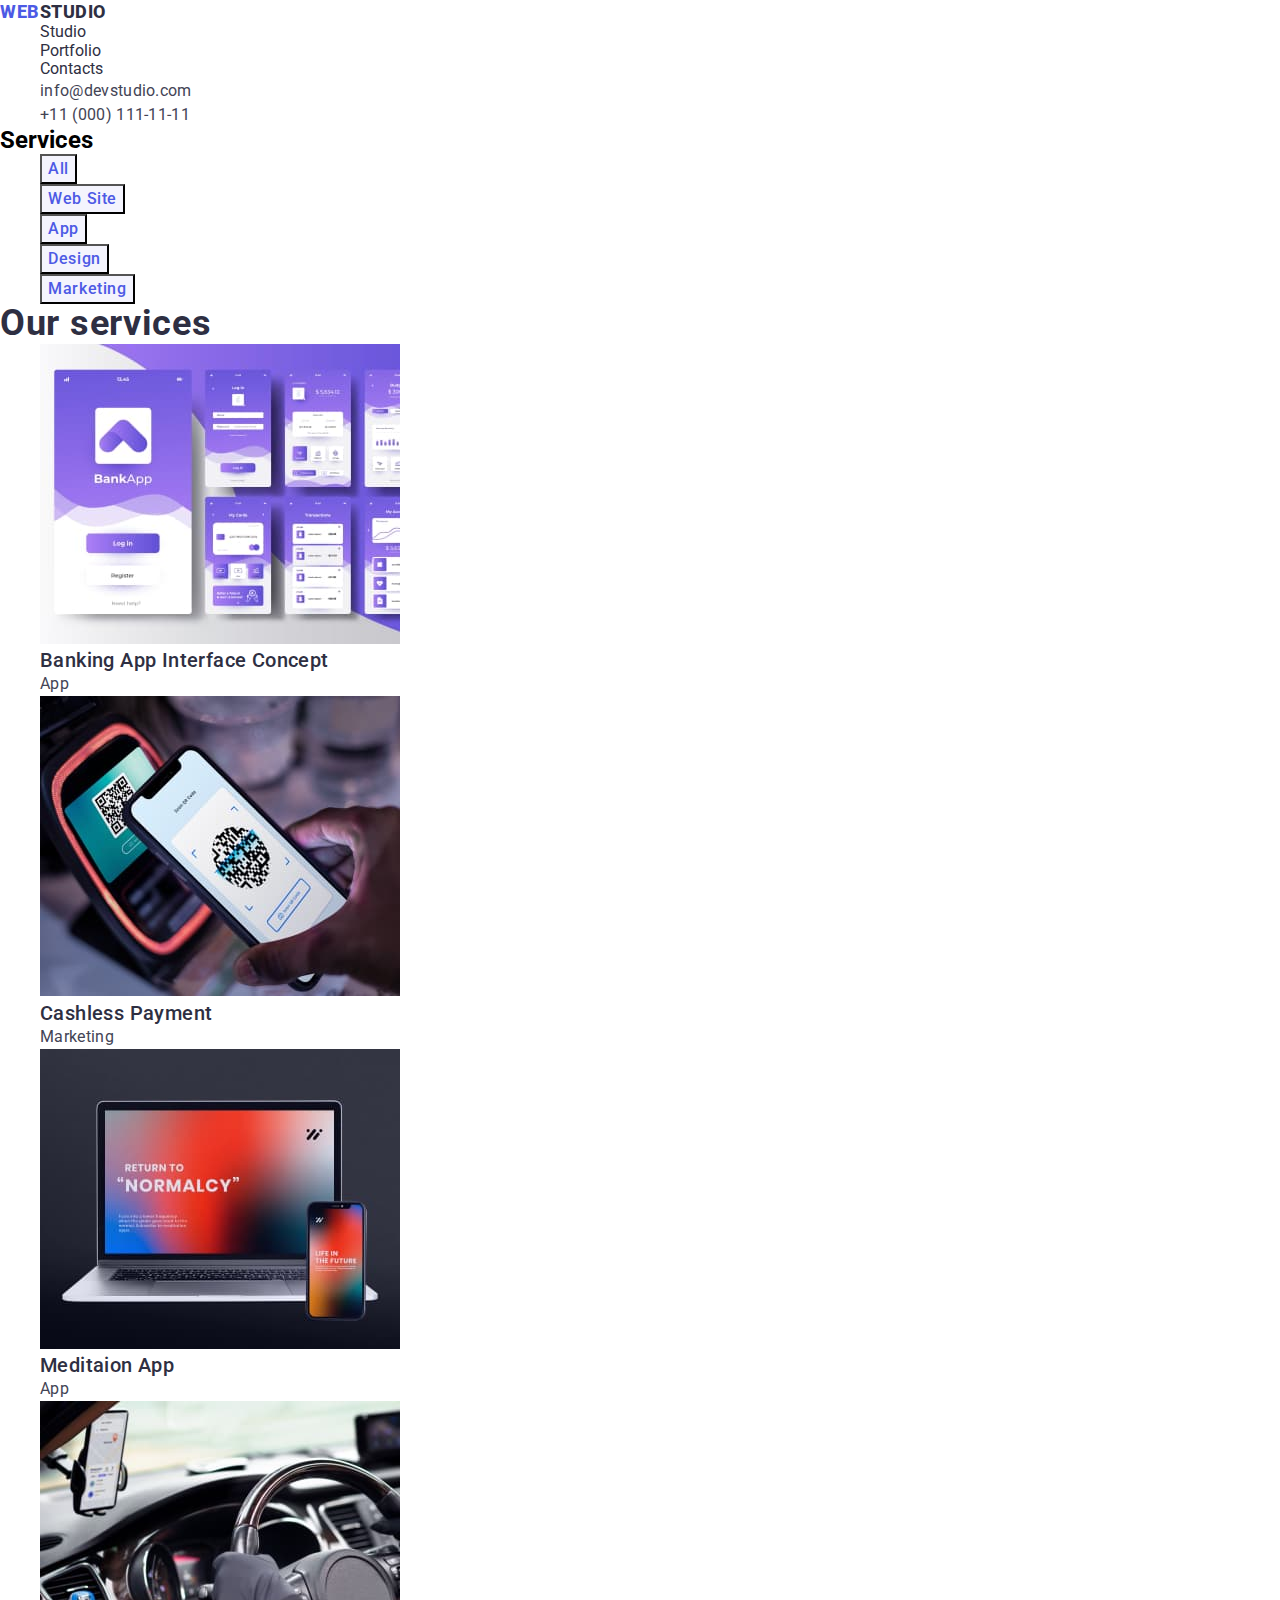
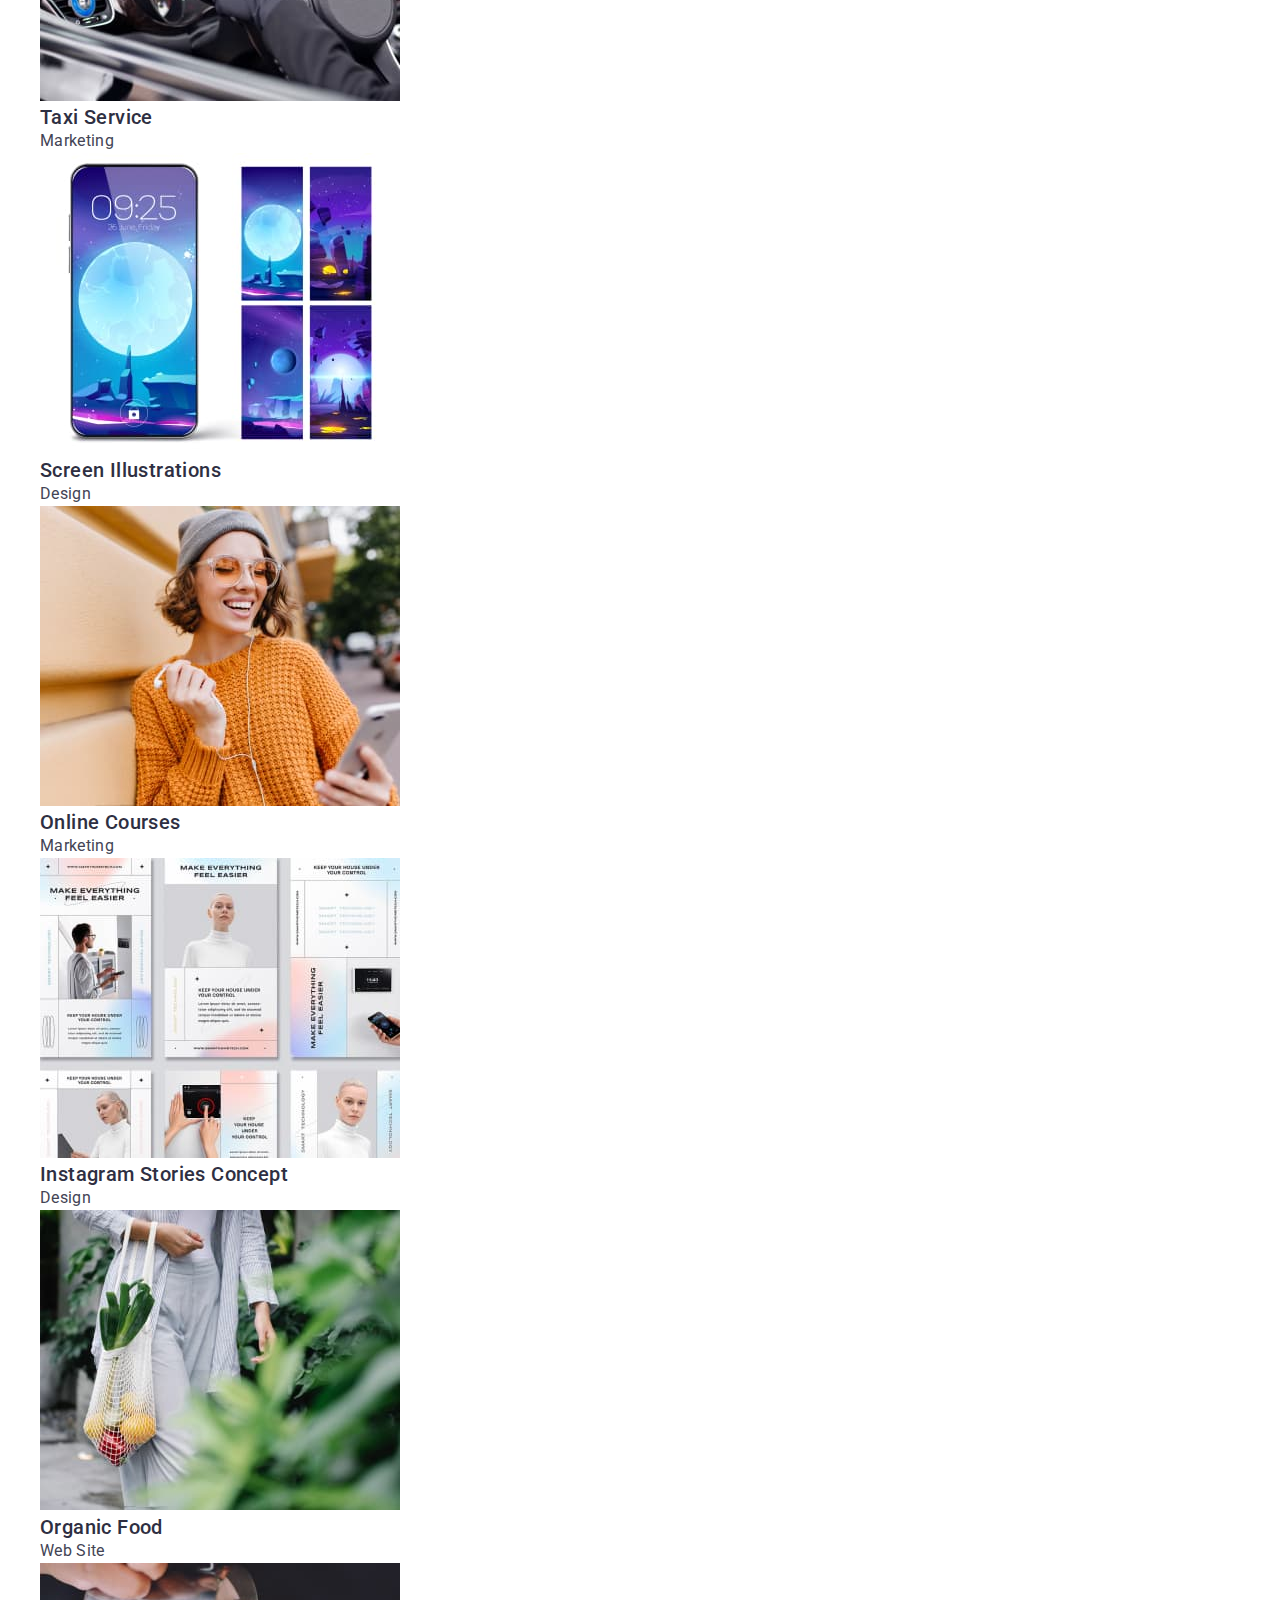
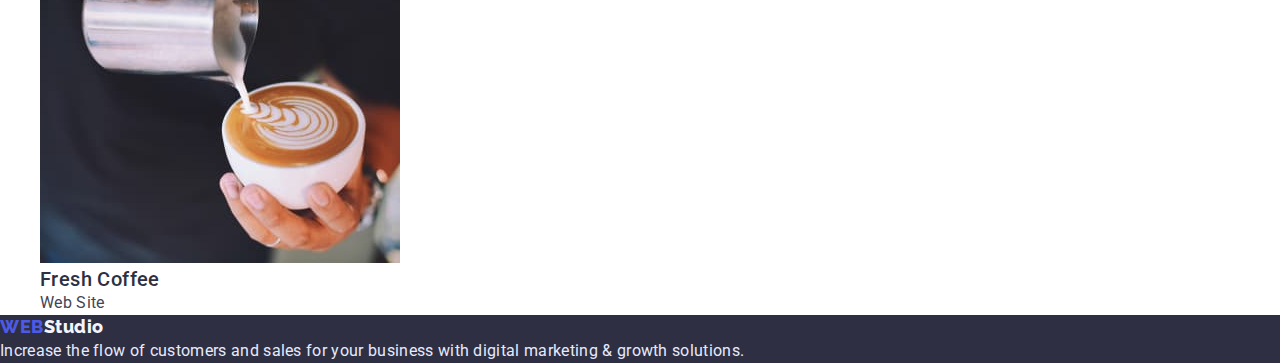
==== commit 6f94894c: "Доработка ошибок." ====
--- a/portfolio.html
+++ b/portfolio.html
@@ -17,7 +17,7 @@
                         <!--Шапка  -->
     <header class="top-header">
         <nav class="navigation">
-            <a class="logo link" href="./index.html">WebStudio</a>
+            <a class="logo link" href="./index.html"><span class="web">Web</span>Studio</a>
             <ul class="menu list">
                
                 <li class="menu-item">
@@ -147,7 +147,7 @@
 
                         <!-- Подвал -->
      <footer class="top-footer">
-        <a class="logo link" href="./index.html">WebStudio</a>
+        <a class="logo-footer link" href="./index.html"><span class="web">Web</span>Studio</a>
         <p class="text-footer" >Increase the flow of customers and sales for your business with digital marketing & growth solutions.</p>
 
      </footer>
--- a/css/styles.css
+++ b/css/styles.css
@@ -11,10 +11,86 @@
     margin: 0;
 }
 
+.list {
+    list-style: none;
+}
+
 .link {
     text-decoration: none;
     font-style: normal;
+    color: #2E2F42;
+}
     
+
+
+.link:hover,
+.link:focus{
+    color: #404BBF;
+}
+
+
+
+
+
+
+
+
+
+
+/* .modal-btn-b {
+    font-weight: 500;
+    font-size: 16px;
+    line-height: 1.5;
+    display: flex;
+    align-items: center;
+    text-align: center;
+    letter-spacing: 0.04em;
+    color: #4D5AE5;
+    cursor: pointer;
+} */
+
+/* ----------------------Шапка */
+
+.web {
+    font-family: 'Raleway' sans-serif;
+    font-weight: 800;
+    font-size: 18px;
+    line-height: 1.3;
+    letter-spacing: 0.03em;
+    text-transform: uppercase;
+    color: #4D5AE5;
+}
+
+.logo {
+    font-family: 'Raleway' sans-serif;
+    font-weight: 800;
+    font-size: 18px;
+    line-height: 1.3;
+    letter-spacing: 0.03em;
+    text-transform: uppercase;
+    color: #2E2F42;
+}
+
+.modal-btn-a:hover:hover,
+.modal-btn-a:focus {
+    background-color: #404BBF;
+    color: #FFFFFF;
+}
+
+.modal-btn-a {
+    font-family:var(--primary-fond);
+    font-weight: 500;
+    font-size: 16px;
+    line-height: 1.5;
+    display: flex;
+    align-items: center;
+    letter-spacing: 0.04em;
+    color: #4D5AE5;
+    background: #F4F4FD;
+    cursor: pointer;
+}
+
+.menu-link {
     font-weight: 500;
     font-size: 16px;
     line-height: 1.5;
@@ -32,50 +108,6 @@
     color: #434455;
 }
 
-.link:hover,
-.link:focus{
-    color: #404BBF;
-}
-
-
-.list {
-    list-style: none;
-}
-
-
-
-/* .modal-btn-b {
-    font-weight: 500;
-    font-size: 16px;
-    line-height: 1.5;
-    display: flex;
-    align-items: center;
-    text-align: center;
-    letter-spacing: 0.04em;
-    color: #4D5AE5;
-    cursor: pointer;
-} */
-
-/* ----------------------Шапка */
-
-.modal-btn:hover,
-.modal-btn:focus {
-    background-color: #404BBF;
-    color: #FFFFFF;
-}
-
-.modal-btn-a {
-    font-weight: 500;
-    font-size: 16px;
-    line-height: 1.5;
-    display: flex;
-    align-items: center;
-    letter-spacing: 0.04em;
-    color: #FFFFFF;
-    background: #4D5AE5;
-    cursor: pointer;
-}
-
 /* h1 {
     background: #2E2F42;
     color: #FFFFFF;
@@ -97,8 +129,12 @@
     font-size: 56px;
     line-height: 1.1;
     letter-spacing: 0.02em;
-    color: #2E2F42;
+    color: #ffffff;
     /* background-color: #2E2F42; */
+}
+
+.hero {
+    background: #2E2F42;
 }
 
 /* .modal-btn {
@@ -116,7 +152,6 @@
 }
 
 .text-paragraphs {
-    font-weight: 400;
     font-size: 16px;
     line-height: 1.5;
     letter-spacing: 0.02em;
@@ -143,7 +178,6 @@
 }
 
 .pictures-description {
-    font-weight: 400;
     font-size: 16px;
     line-height: 1.5;
     letter-spacing: 0.02em;
@@ -154,7 +188,6 @@
 /* -----------------------Подвал */
 
 .text-footer {
-    font-weight: 400;
     font-size: 16px;
     line-height: 1.5;
     letter-spacing: 0.02em;
@@ -180,6 +213,7 @@
 /* -------------------Наши услуги кнопки */
 
 .modal-btn-b {
+    font-family:var(--primary-fond);
     font-style: normal;
     font-weight: 500;
     font-size: 16px;
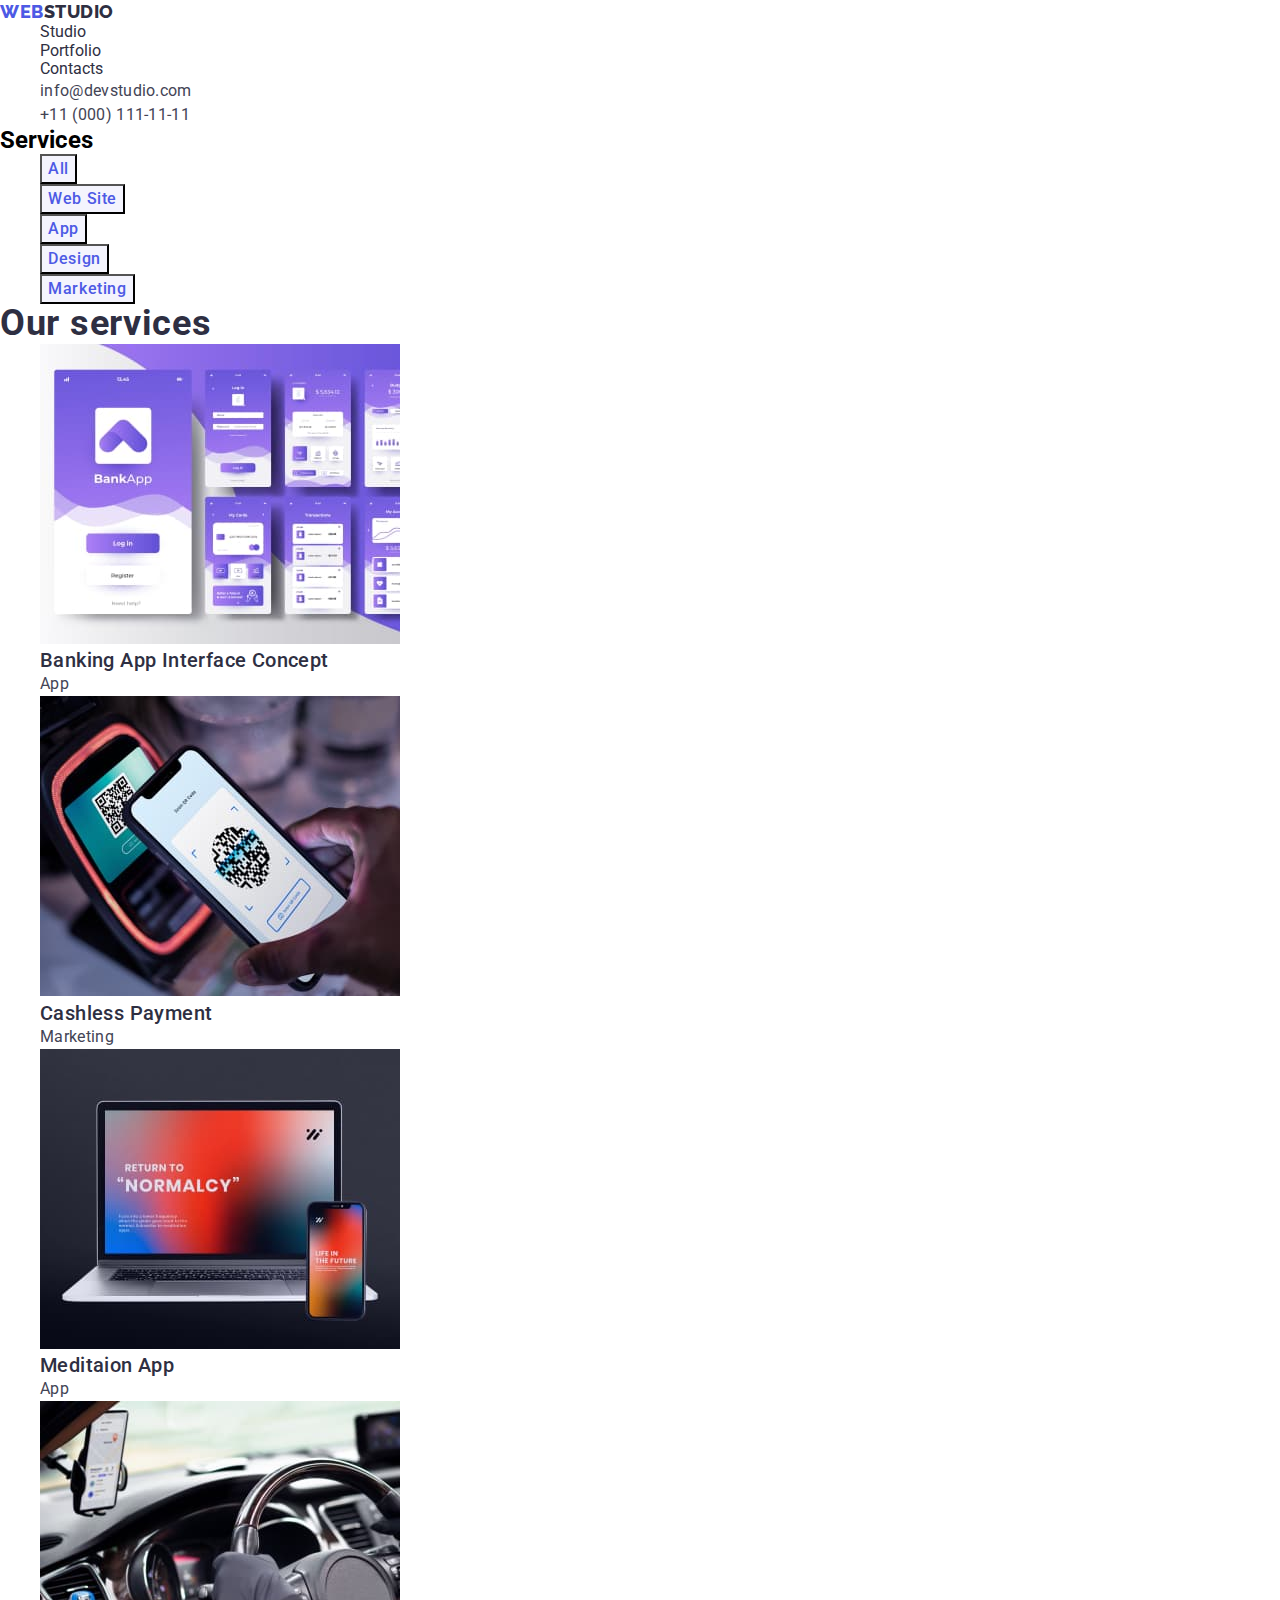
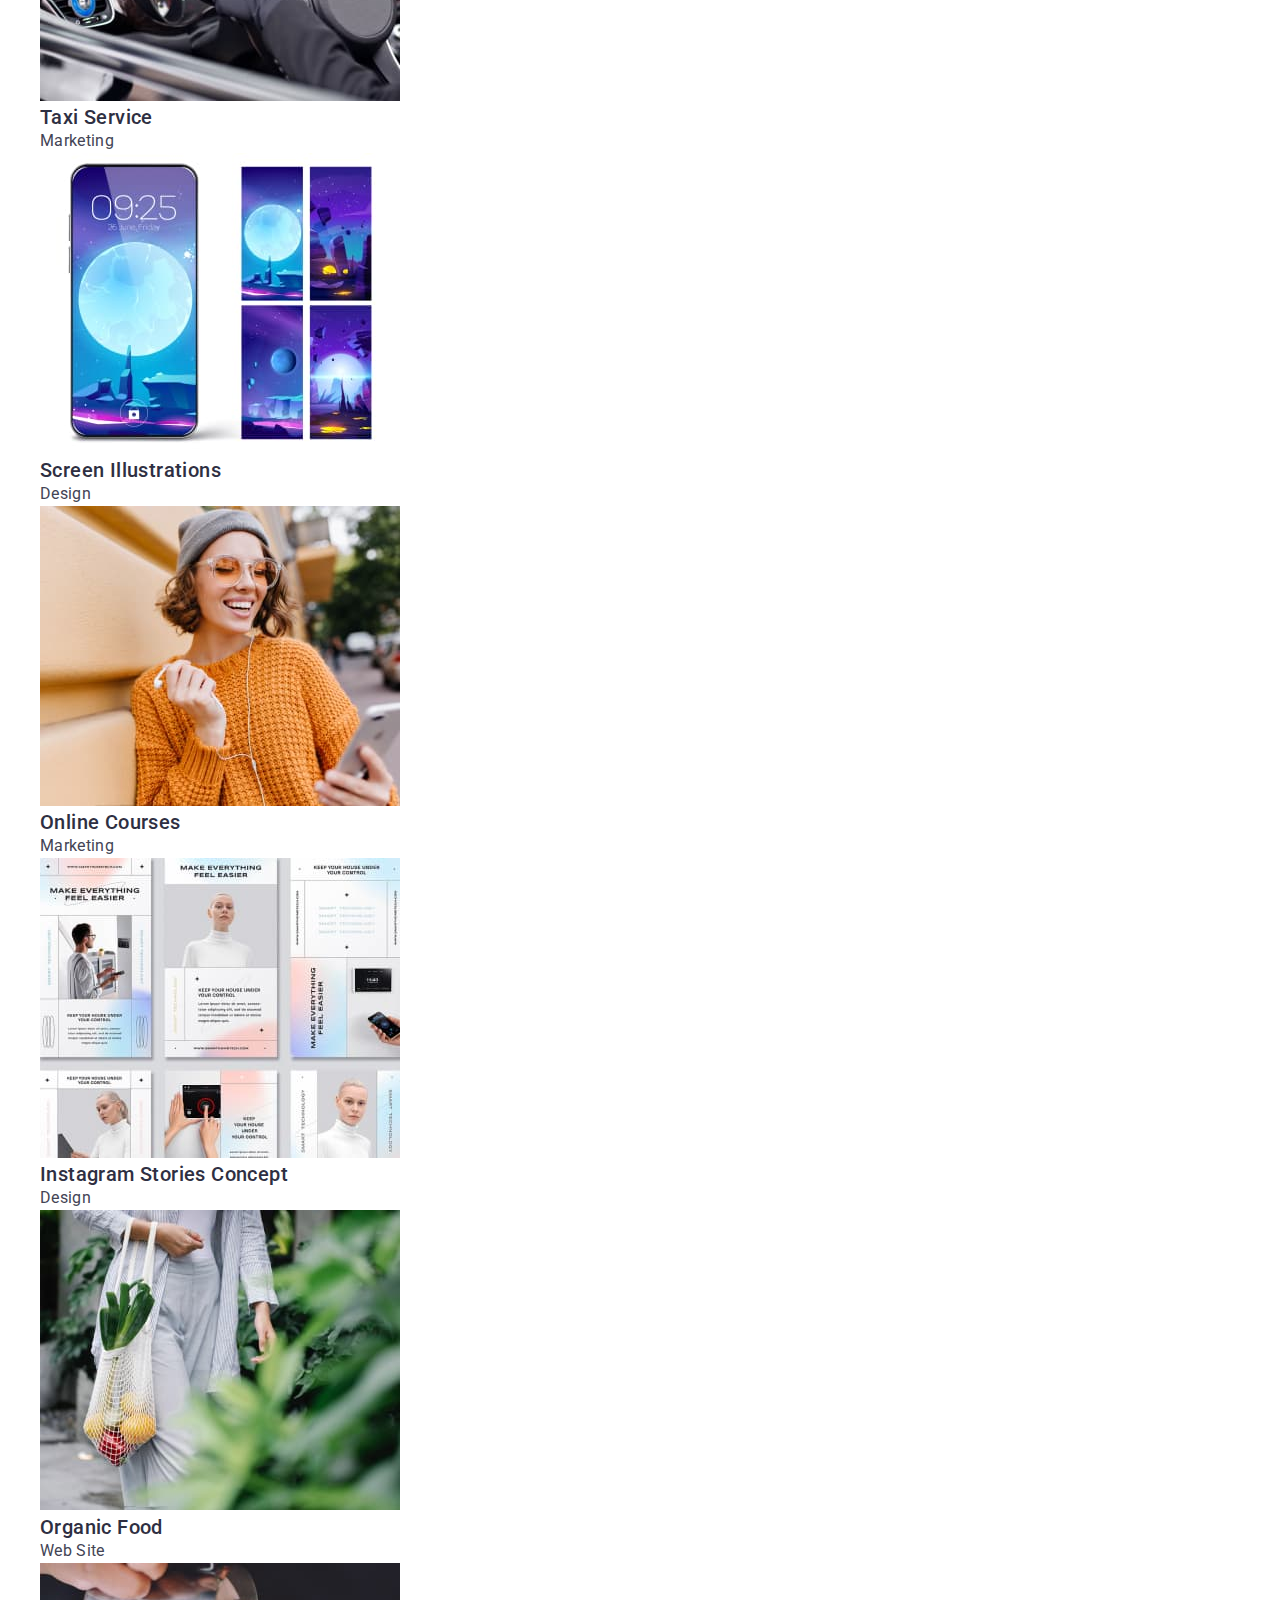
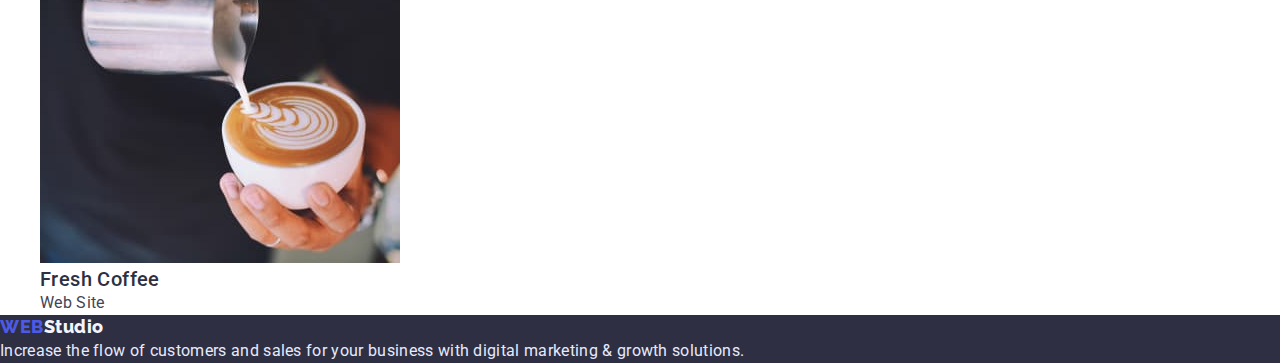
==== commit 13920b43: "Финальные правки." ====
--- a/portfolio.html
+++ b/portfolio.html
@@ -8,7 +8,7 @@
     <link rel="stylesheet" href="https://cdn.jsdelivr.net/npm/modern-normalize@1.1.0/modern-normalize.min.css">
     <link rel="preconnect" href="https://fonts.googleapis.com">
     <link rel="preconnect" href="https://fonts.gstatic.com" crossorigin>
-    <link href="https://fonts.googleapis.com/css2?family=Raleway:wght@700&family=Roboto:wght@400;500;700;900&display=swap" rel="stylesheet">
+    <style> @import url('https://fonts.googleapis.com/css2?family=Raleway:wght@800&family=Roboto:wght@400;500;700;900&display=swap'); </style>
     <link rel="stylesheet" href="./css/styles.css">
 </head>
 
@@ -17,7 +17,7 @@
                         <!--Шапка  -->
     <header class="top-header">
         <nav class="navigation">
-            <a class="logo link" href="./index.html"><span class="web">Web</span>Studio</a>
+            <a class="logo-top" href="./index.html"><span class="web">Web</span>Studio</a>
             <ul class="menu list">
                
                 <li class="menu-item">
@@ -147,7 +147,7 @@
 
                         <!-- Подвал -->
      <footer class="top-footer">
-        <a class="logo-footer link" href="./index.html"><span class="web">Web</span>Studio</a>
+        <a class="logo-footer" href="./index.html"><span class="web">Web</span>Studio</a>
         <p class="text-footer" >Increase the flow of customers and sales for your business with digital marketing & growth solutions.</p>
 
      </footer>
--- a/css/styles.css
+++ b/css/styles.css
@@ -22,20 +22,10 @@
 }
     
 
-
 .link:hover,
 .link:focus{
     color: #404BBF;
 }
-
-
-
-
-
-
-
-
-
 
 /* .modal-btn-b {
     font-weight: 500;
@@ -52,7 +42,7 @@
 /* ----------------------Шапка */
 
 .web {
-    font-family: 'Raleway' sans-serif;
+    font-family: 'Raleway', sans-serif;
     font-weight: 800;
     font-size: 18px;
     line-height: 1.3;
@@ -61,8 +51,9 @@
     color: #4D5AE5;
 }
 
-.logo {
-    font-family: 'Raleway' sans-serif;
+.logo-top {
+    text-decoration:none;
+    font-family: 'Raleway', sans-serif;
     font-weight: 800;
     font-size: 18px;
     line-height: 1.3;
@@ -85,12 +76,12 @@
     display: flex;
     align-items: center;
     letter-spacing: 0.04em;
-    color: #4D5AE5;
-    background: #F4F4FD;
-    cursor: pointer;
-}
-
-.menu-link {
+    color: #ffffff;
+    background: #4D5AE5;
+    cursor: pointer;
+}
+
+.menu-link .menu-item{
     font-weight: 500;
     font-size: 16px;
     line-height: 1.5;
@@ -200,6 +191,7 @@
 }
 
 .logo-footer {
+    text-decoration:none;
     font-family: 'Raleway', sans-serif;
     font-weight: 800;
     font-size: 18px;
@@ -207,6 +199,7 @@
     align-items: center;
     letter-spacing: 0.03em;
     color: #F4F4FD;
+    cursor: pointer;
 }
 
 
